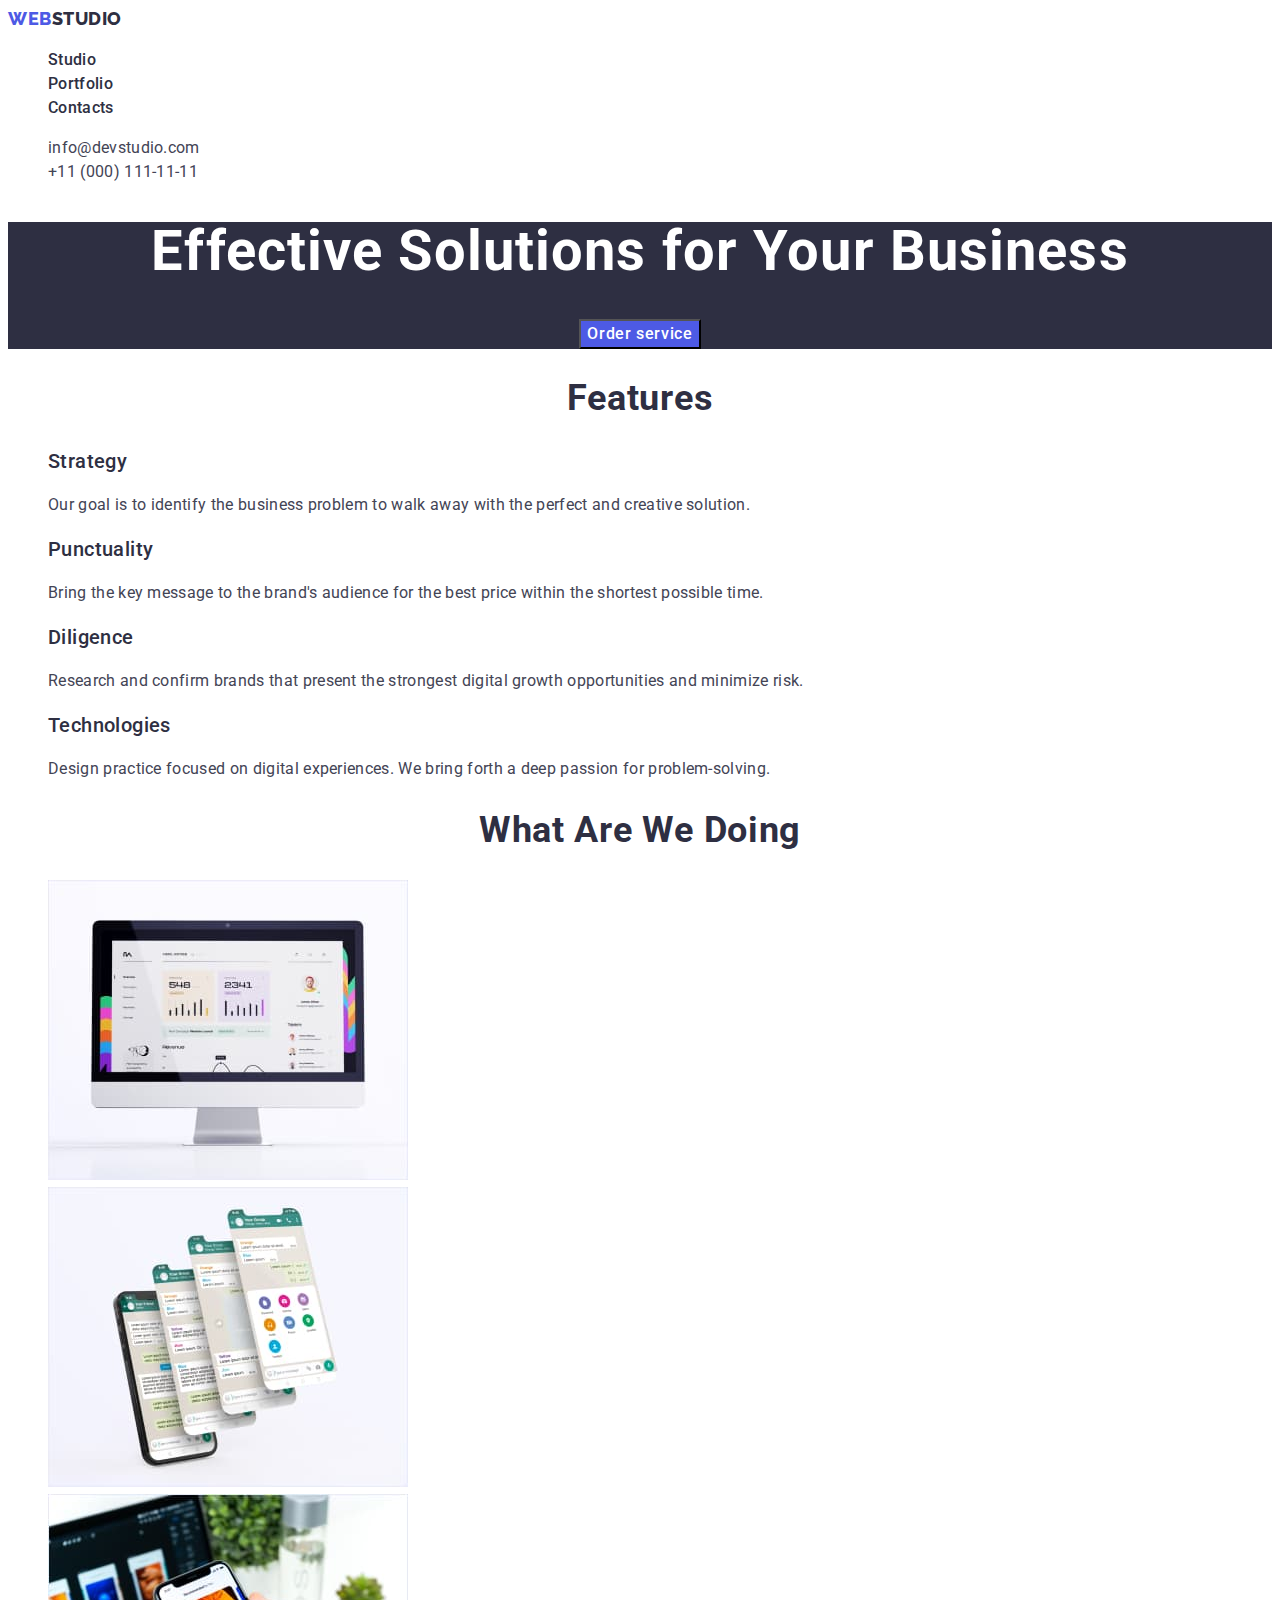
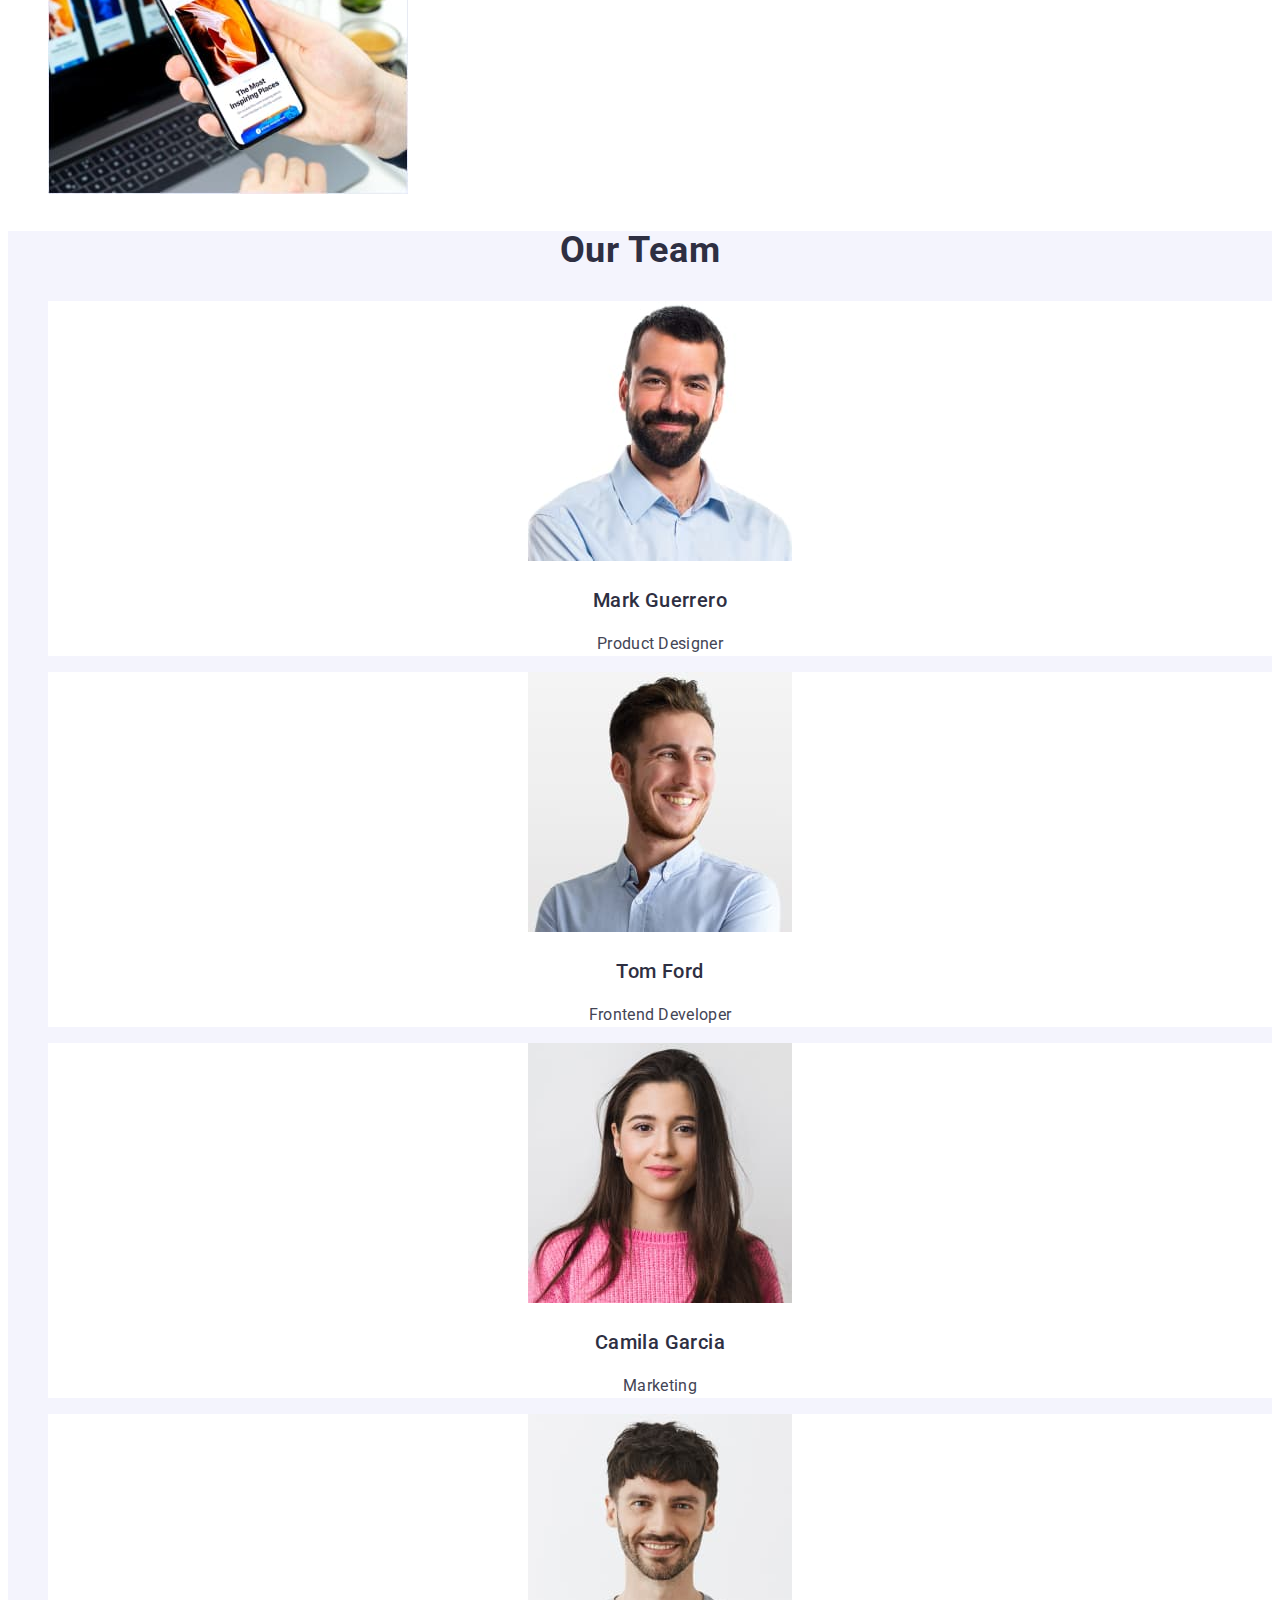
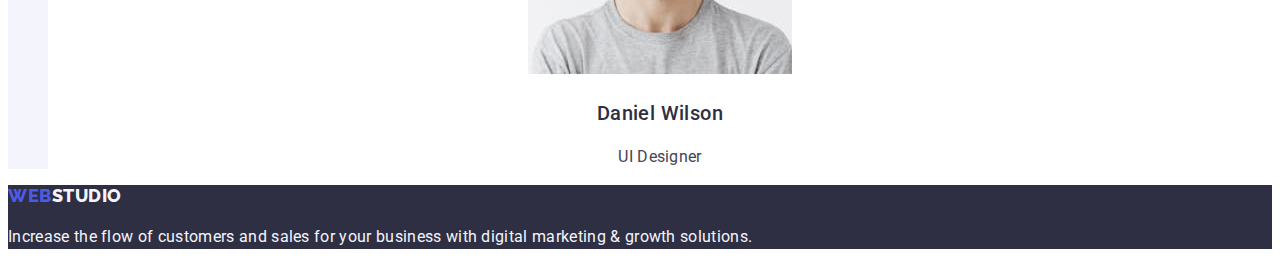
==== index.html @ 2786436b "Initial commit" ====
<!DOCTYPE html>
<html lang="en">
  <!-- HEAD START -->
  <head>
    <!-- META INFORMATION -->
    <meta charset="UTF-8" />
    <meta http-equiv="X-UA-Compatible" content="IE=edge" />
    <meta name="viewport" content="width=device-width, initial-scale=1.0" />
    <meta name="description" content="WebStudio" />
    <!-- TITLE -->
    <title>WebStudio</title>
    <!-- FAVICON -->
    <link
      rel="shortcut icon"
      href="./images/icons/site_logo.svg"
      type="image/svg"
    />

    <!-- NORMALIZE -->
    <link
      rel="stylesheet"
      href="node_modules/modern-normalize/modern-normalize.css"
    />
    <!-- FONTS -->
    <link rel="preconnect" href="https://fonts.googleapis.com" />
    <link rel="preconnect" href="https://fonts.gstatic.com" crossorigin />
    <link
      href="https://fonts.googleapis.com/css2?family=Raleway:wght@800&family=Roboto:wght@400;500;700;900&display=swap"
      rel="stylesheet"
    />
    <!-- STYLES -->
    <link rel="stylesheet" href="./css/styles.css" />
  </head>
  <!-- HEAD END -->
  <!-- ------------------------------------------------------------------------------ -->
  <!-- BODY START -->
  <body>
    <!-- HEADER START -->
    <header class="header">
      <!-- NAVIGATION -->
      <nav class="site-nav">
        <!-- SITE LOGO -->
        <a class="site-logo link" href="./index.html" aria-label="site-logo">
          Web<span class="site-logo-text">Studio</span>
        </a>
        <!-- Link list -->
        <ul class="nav-list list">
          <li class="nav-list-item">
            <a
              class="nav-list-link link"
              href="./index.html"
              aria-label="link to main page"
            >
              Studio
            </a>
          </li>
          <li class="nav-list-item">
            <a
              class="nav-list-link link"
              href="./portfolio.html"
              aria-label="link to portfolio page"
            >
              Portfolio
            </a>
          </li>
          <li class="nav-list-item">
            <!-- !!! href="" -->
            <a class="nav-list-link link" href="" aria-label="link to contacts"
              >Contacts</a
            >
          </li>
        </ul>
      </nav>
      <!-- CONTACTS -->
      <address class="contacts">
        <ul class="contacts-list list">
          <li class="contacts-list-item">
            <a
              class="contacts-list-link link"
              href="mailto:info@devstudio.com"
              aria-label="email to webstudio team"
            >
              info@devstudio.com
            </a>
          </li>
          <li class="contacts-list-item">
            <a
              class="contacts-list-link link"
              href="tel:+110001111111"
              aria-label="call to webstudio team"
            >
              +11 (000) 111-11-11
            </a>
          </li>
        </ul>
      </address>
    </header>
    <!-- HEADER END -->
    <!-- ------------------------------------------------------------------------------ -->
    <!-- MAIN START -->
    <main>
      <!-- HERO SECTION START-->
      <section class="hero">
        <h1 class="hero-title">
          Effective solutions <span class="hero-title-word">for</span> your
          business
        </h1>
        <button class="hero-button button" type="button">Order service</button>
      </section>
      <!-- HERO SECTION END-->
      <!-- ------------------------------------------------------------------------------ -->
      <!-- FEATURES SECTION START-->
      <section class="features">
        <h2 class="title">Features</h2>
        <ul class="features-list list">
          <li>
            <h3 class="subtitle">Strategy</h3>
            <p class="features-list-description">
              Our goal is to identify the business problem to walk away with the
              perfect and creative solution.
            </p>
          </li>
          <li>
            <h3 class="subtitle">Punctuality</h3>
            <p class="features-list-description">
              Bring the key message to the brand's audience for the best price
              within the shortest possible time.
            </p>
          </li>
          <li>
            <h3 class="subtitle">Diligence</h3>
            <p class="features-list-description">
              Research and confirm brands that present the strongest digital
              growth opportunities and minimize risk.
            </p>
          </li>
          <li>
            <h3 class="subtitle">Technologies</h3>
            <p class="features-list-description">
              Design practice focused on digital experiences. We bring forth a
              deep passion for problem-solving.
            </p>
          </li>
        </ul>
      </section>
      <!-- FEATURES SECTION END -->
      <!-- ------------------------------------------------------------------------------ -->
      <!-- SERVICES SECTION START -->
      <section class="services">
        <h2 class="title">What are we doing</h2>
        <ul class="services-list list">
          <li class="services-list-item">
            <img
              src="./images/services/service_1.jpg"
              alt="desktop application"
              width="360"
              height="300"
            />
          </li>
          <li class="services-list-item">
            <img
              src="./images/services/service_2.jpg"
              alt="mobile application"
              width="360"
              height="300"
            />
          </li>
          <li class="services-list-item">
            <img
              src="./images/services/service_3.jpg"
              alt="responsive application"
              width="360"
              height="300"
            />
          </li>
        </ul>
      </section>
      <!-- SERVICES SECTION END -->
      <!-- ------------------------------------------------------------------------------ -->
      <!-- TEAM SECTION START -->
      <section class="team">
        <h2 class="title">Our team</h2>
        <ul class="team-list list">
          <li class="team-list-item">
            <img
              src="./images/team/team_card_1.jpg"
              alt="product designer mark guerrero"
              width="264"
              height="260"
            />
            <h3 class="subtitle">Mark Guerrero</h3>
            <p class="team-list-description">Product designer</p>
          </li>
          <li class="team-list-item">
            <img
              src="./images/team/team_card_2.jpg"
              alt="frontend developer tom ford"
              width="264"
              height="260"
            />
            <h3 class="subtitle">Tom Ford</h3>
            <p class="team-list-description">Frontend developer</p>
          </li>
          <li class="team-list-item">
            <img
              src="./images/team/team_card_3.jpg"
              alt="marketing camila garcia"
              width="264"
              height="260"
            />
            <h3 class="subtitle">Camila Garcia</h3>
            <p class="team-list-description">Marketing</p>
          </li>
          <li class="team-list-item">
            <img
              src="./images/team/team_card_4.jpg"
              alt="ui designer daniel wilson"
              width="264"
              height="260"
            />
            <h3 class="subtitle">Daniel Wilson</h3>
            <p class="team-list-description">UI designer</p>
          </li>
        </ul>
      </section>
      <!-- TEAM SECTION END -->
    </main>
    <!-- MAIN END -->
    <!-- ------------------------------------------------------------------------------ -->
    <!-- FOOTER START  -->
    <footer class="footer">
      <a class="footer-logo link" href="./index.html">
        Web<span class="footer-logo-text">Studio</span>
      </a>
      <p class="footer-description">
        Increase the flow of customers and sales for your business with digital
        marketing &amp; growth solutions.
      </p>
    </footer>
    <!-- FOOTER END -->
    <!-- ------------------------------------------------------------------------------ -->
  </body>
  <!-- BODY END -->
  <!-- ------------------------------------------------------------------------------ -->
</html>
---- css/styles.css ----
/* ------------------------------------------------------------------------------------------------- */
/* VARIABLES */
/* ------------------------------------------------------------------------------------------------- */
:root {
  /* FONTS */
  --primary-font: Roboto, sans-serif;
  --logo-font: Raleway, sans-serif;
  --letter-spacing: 0.02em;
  /* COLORS */
  --primary-brand-color: #4d5ae5;
  --pressed-state-color: #404bbf;
  --dark-color: #2e2f42;
  --success-color: #31d0aa;
  --text-color: #434455;
  --subtle-text-color: #8e8f99;
  --accent-color: #e7e9fc;
  --light-color: #f4f4fd;
  --white-color: #ffffff;
  /*
    --modal-overlay-color:rgb(46, 47, 66,.4);
    --hero-background-color:rgba(46, 47, 66,.7);
    --modal-background-color:linear-gradient(0deg, rgba(46, 47, 66, 0.4), rgba(46, 47, 66, 0.4)),
                                linear-gradient(0deg, #FCFCFC, #FCFCFC)
     */
}
/* ------------------------------------------------------------------------------------------------- */
/* COMMON STYLES START*/
/* ------------------------------------------------------------------------------------------------- */
body {
  font-family: var(--primary-font);
  /* font-size: 16px; */
  line-height: 1.5;
  letter-spacing: var(--letter-spacing);
  color: var(--text-color);
  background-color: var(--white-color);
}
h1,
h2,
h3 {
  text-transform: capitalize;
}

.list {
  list-style: none;
}

.link {
  color: currentColor;
  text-decoration: none;
}
/* h2 */
.title {
  font-size: 36px;
  font-weight: 700;
  line-height: 1.11;
  color: var(--dark-color);
  letter-spacing: var(--letter-spacing);
  text-align: center;
}
/* h3 */
.subtitle {
  font-size: 20px;
  font-weight: 500;
  line-height: 1.2;
  color: var(--dark-color);
  letter-spacing: var(--letter-spacing);
}

.button {
  font-family: inherit;
  font-size: inherit;
  font-weight: 500;
  line-height: 1.5;
  letter-spacing: 0.04em;
  text-align: center;
  /* text-transform: capitalize; */
}
.button:hover,
.button:focus {
  background-color: var(--pressed-state-color);
  cursor: pointer;
}
/* COMMON STYLES END*/

/* ------------------------------------------------------------------------------------------------- */
/* HEADER START*/
/* ------------------------------------------------------------------------------------------------- */

/* NAVIGATION */

/* SITE LOGO */
.site-logo,
.footer-logo {
  font-family: var(--logo-font);
  font-size: 18px;
  font-weight: 800;
  line-height: 1.17;
  color: var(--primary-brand-color);
  text-transform: uppercase;
  letter-spacing: 0.03em;
}

.site-logo-text {
  color: var(--dark-color);
}
/* NAVIGATION LIST */
.nav-list-link {
  font-weight: 500;
  color: var(--dark-color);
}

.nav-list-link:hover,
.nav-list-link:focus {
  color: var(--pressed-state-color);
}

/* ACTIVE PAGE */
.link--active {
  color: var(--pressed-state-color);
}

/* CONTACTS */
.contacts {
  font-style: normal;
  color: var(--text-color);
}
.contacts-list-link[href='mailto:info@devstudio.com']:hover,
.contacts-list-link[href='mailto:info@devstudio.com']:focus {
  color: var(--pressed-state-color);
}

/* HEADER END*/

/* ------------------------------------------------------------------------------------------------- */
/* MAIN START */
/* ------------------------------------------------------------------------------------------------- */

/* HERO */
.hero {
  background-color: var(--dark-color);
  text-align: center;
}
.hero-title {
  font-size: 56px;
  font-weight: 700;
  line-height: 1.07;
  color: var(--white-color);
  letter-spacing: var(--letter-spacing);
}
.hero-title-word {
  text-transform: lowercase;
}

.hero-button {
  color: var(--white-color);
  background-color: var(--primary-brand-color);
}

/* ------------------------------------------------------------------------------------------------- */

/* FEATURES */

/* ------------------------------------------------------------------------------------------------- */

/* SERVICES */

/* ------------------------------------------------------------------------------------------------- */

/* TEAM */

/* ------------------------------------------------------------------------------------------------- */
.team {
  background-color: var(--light-color);
  text-align: center;
}
.team-list-item {
  background-color: var(--white-color);
}
.team-list-description {
  text-transform: capitalize;
}
/* MAIN END */
/* ------------------------------------------------------------------------------------------------- */
/* FOOTER START*/
/* ------------------------------------------------------------------------------------------------- */
.footer {
  background-color: var(--dark-color);
}
.footer-logo-text {
  color: var(--light-color);
}
.footer-description {
  color: var(--light-color);
}

/* FOOTER END */

/* ------------------------------------------------------------------------------------------------- */
/* PORTFOLIO START*/
/* ------------------------------------------------------------------------------------------------- */

/* FILTERS */
.filters-button {
  color: var(--primary-brand-color);
  background-color: var(--light-color);
}
.filters-button:hover,
.filters-button:focus {
  color: var(--white-color);
}
/* PROJECTS */
.projects-list-description {
  text-transform: capitalize;
}
/* PORTFOLIO END*/
/* ------------------------------------------------------------------------------------------------- */
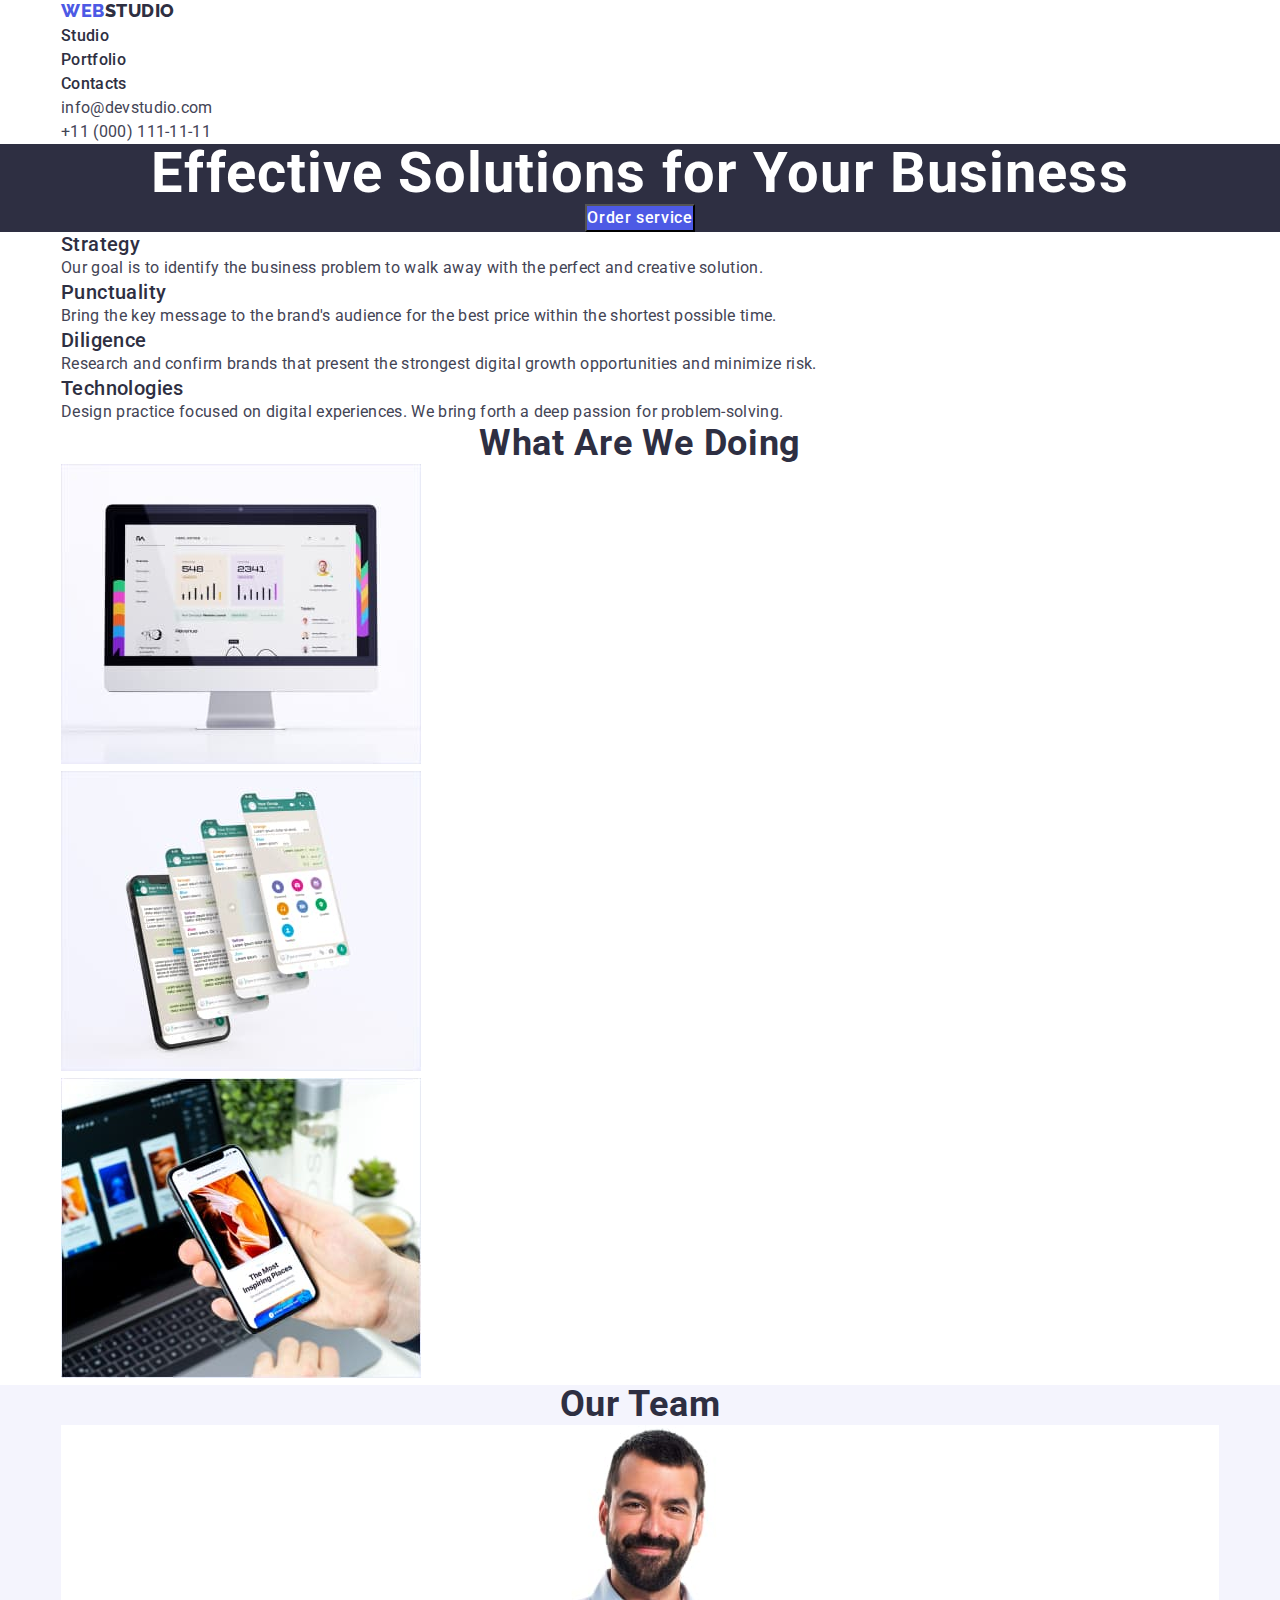
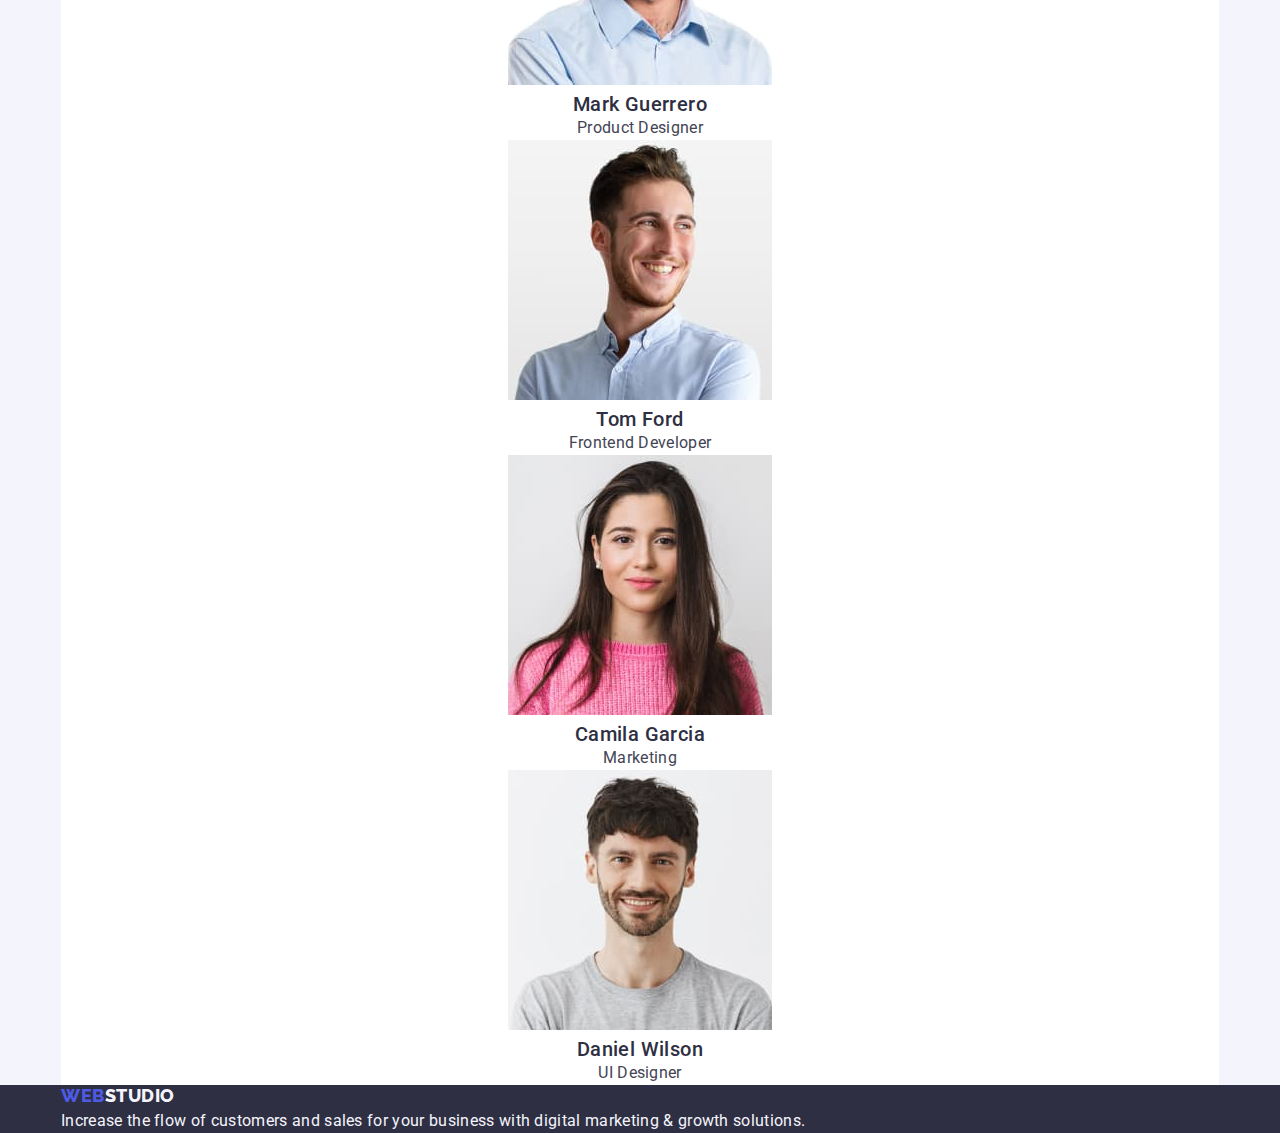
==== commit 429c9fe4: "build: add container" ====
--- a/index.html
+++ b/index.html
@@ -37,63 +37,68 @@
   <body>
     <!-- HEADER START -->
     <header class="header">
-      <!-- NAVIGATION -->
-      <nav class="site-nav">
-        <!-- SITE LOGO -->
-        <a class="site-logo link" href="./index.html" aria-label="site-logo">
-          Web<span class="site-logo-text">Studio</span>
-        </a>
-        <!-- Link list -->
-        <ul class="nav-list list">
-          <li class="nav-list-item">
-            <a
-              class="nav-list-link link"
-              href="./index.html"
-              aria-label="link to main page"
-            >
-              Studio
-            </a>
-          </li>
-          <li class="nav-list-item">
-            <a
-              class="nav-list-link link"
-              href="./portfolio.html"
-              aria-label="link to portfolio page"
-            >
-              Portfolio
-            </a>
-          </li>
-          <li class="nav-list-item">
-            <!-- !!! href="" -->
-            <a class="nav-list-link link" href="" aria-label="link to contacts"
-              >Contacts</a
-            >
-          </li>
-        </ul>
-      </nav>
-      <!-- CONTACTS -->
-      <address class="contacts">
-        <ul class="contacts-list list">
-          <li class="contacts-list-item">
-            <a
-              class="contacts-list-link link"
-              href="mailto:info@devstudio.com"
-              aria-label="email to webstudio team"
-            >
-              info@devstudio.com
-            </a>
-          </li>
-          <li class="contacts-list-item">
-            <a
-              class="contacts-list-link link"
-              href="tel:+110001111111"
-              aria-label="call to webstudio team"
-            >
-              +11 (000) 111-11-11
-            </a>
-          </li>
-        </ul>
-      </address>
+      <div class="container">
+        <!-- NAVIGATION -->
+        <nav class="site-nav">
+          <!-- SITE LOGO -->
+          <a class="site-logo link" href="./index.html" aria-label="site-logo">
+            Web<span class="site-logo-accent">Studio</span>
+          </a>
+          <!-- Link list -->
+          <ul class="nav-list list">
+            <li class="nav-list-item">
+              <a
+                class="nav-list-link link"
+                href="./index.html"
+                aria-label="link to main page"
+              >
+                Studio
+              </a>
+            </li>
+            <li class="nav-list-item">
+              <a
+                class="nav-list-link link"
+                href="./portfolio.html"
+                aria-label="link to portfolio page"
+              >
+                Portfolio
+              </a>
+            </li>
+            <li class="nav-list-item">
+              <!-- !!! href="" -->
+              <a
+                class="nav-list-link link"
+                href=""
+                aria-label="link to contacts"
+                >Contacts</a
+              >
+            </li>
+          </ul>
+        </nav>
+        <!-- CONTACTS -->
+        <address class="contacts">
+          <ul class="contacts-list list">
+            <li class="contacts-list-item">
+              <a
+                class="contacts-list-link link"
+                href="mailto:info@devstudio.com"
+                aria-label="email to webstudio team"
+              >
+                info@devstudio.com
+              </a>
+            </li>
+            <li class="contacts-list-item">
+              <a
+                class="contacts-list-link link"
+                href="tel:+110001111111"
+                aria-label="call to webstudio team"
+              >
+                +11 (000) 111-11-11
+              </a>
+            </li>
+          </ul>
+        </address>
+      </div>
     </header>
     <!-- HEADER END -->
     <!-- ------------------------------------------------------------------------------ -->
@@ -101,127 +106,137 @@
     <main>
       <!-- HERO SECTION START-->
       <section class="hero">
-        <h1 class="hero-title">
-          Effective solutions <span class="hero-title-word">for</span> your
-          business
-        </h1>
-        <button class="hero-button button" type="button">Order service</button>
+        <div class="container">
+          <h1 class="hero-title">
+            Effective solutions <span class="hero-title-word">for</span> your
+            business
+          </h1>
+          <button class="hero-button button" type="button">
+            Order service
+          </button>
+        </div>
       </section>
       <!-- HERO SECTION END-->
       <!-- ------------------------------------------------------------------------------ -->
       <!-- FEATURES SECTION START-->
       <section class="features">
-        <h2 class="title">Features</h2>
-        <ul class="features-list list">
-          <li>
-            <h3 class="subtitle">Strategy</h3>
-            <p class="features-list-description">
-              Our goal is to identify the business problem to walk away with the
-              perfect and creative solution.
-            </p>
-          </li>
-          <li>
-            <h3 class="subtitle">Punctuality</h3>
-            <p class="features-list-description">
-              Bring the key message to the brand's audience for the best price
-              within the shortest possible time.
-            </p>
-          </li>
-          <li>
-            <h3 class="subtitle">Diligence</h3>
-            <p class="features-list-description">
-              Research and confirm brands that present the strongest digital
-              growth opportunities and minimize risk.
-            </p>
-          </li>
-          <li>
-            <h3 class="subtitle">Technologies</h3>
-            <p class="features-list-description">
-              Design practice focused on digital experiences. We bring forth a
-              deep passion for problem-solving.
-            </p>
-          </li>
-        </ul>
+        <div class="container">
+          <h2 class="visually-hidden title">Features</h2>
+          <ul class="features-list list">
+            <li>
+              <h3 class="subtitle">Strategy</h3>
+              <p class="features-list-description">
+                Our goal is to identify the business problem to walk away with
+                the perfect and creative solution.
+              </p>
+            </li>
+            <li>
+              <h3 class="subtitle">Punctuality</h3>
+              <p class="features-list-description">
+                Bring the key message to the brand's audience for the best price
+                within the shortest possible time.
+              </p>
+            </li>
+            <li>
+              <h3 class="subtitle">Diligence</h3>
+              <p class="features-list-description">
+                Research and confirm brands that present the strongest digital
+                growth opportunities and minimize risk.
+              </p>
+            </li>
+            <li>
+              <h3 class="subtitle">Technologies</h3>
+              <p class="features-list-description">
+                Design practice focused on digital experiences. We bring forth a
+                deep passion for problem-solving.
+              </p>
+            </li>
+          </ul>
+        </div>
       </section>
       <!-- FEATURES SECTION END -->
       <!-- ------------------------------------------------------------------------------ -->
       <!-- SERVICES SECTION START -->
       <section class="services">
-        <h2 class="title">What are we doing</h2>
-        <ul class="services-list list">
-          <li class="services-list-item">
-            <img
-              src="./images/services/service_1.jpg"
-              alt="desktop application"
-              width="360"
-              height="300"
-            />
-          </li>
-          <li class="services-list-item">
-            <img
-              src="./images/services/service_2.jpg"
-              alt="mobile application"
-              width="360"
-              height="300"
-            />
-          </li>
-          <li class="services-list-item">
-            <img
-              src="./images/services/service_3.jpg"
-              alt="responsive application"
-              width="360"
-              height="300"
-            />
-          </li>
-        </ul>
+        <div class="container">
+          <h2 class="title">What are we doing</h2>
+          <ul class="services-list list">
+            <li class="services-list-item">
+              <img
+                src="./images/services/service_1.jpg"
+                alt="desktop application"
+                width="360"
+                height="300"
+              />
+            </li>
+            <li class="services-list-item">
+              <img
+                src="./images/services/service_2.jpg"
+                alt="mobile application"
+                width="360"
+                height="300"
+              />
+            </li>
+            <li class="services-list-item">
+              <img
+                src="./images/services/service_3.jpg"
+                alt="responsive application"
+                width="360"
+                height="300"
+              />
+            </li>
+          </ul>
+        </div>
       </section>
       <!-- SERVICES SECTION END -->
       <!-- ------------------------------------------------------------------------------ -->
       <!-- TEAM SECTION START -->
       <section class="team">
-        <h2 class="title">Our team</h2>
-        <ul class="team-list list">
-          <li class="team-list-item">
-            <img
-              src="./images/team/team_card_1.jpg"
-              alt="product designer mark guerrero"
-              width="264"
-              height="260"
-            />
-            <h3 class="subtitle">Mark Guerrero</h3>
-            <p class="team-list-description">Product designer</p>
-          </li>
-          <li class="team-list-item">
-            <img
-              src="./images/team/team_card_2.jpg"
-              alt="frontend developer tom ford"
-              width="264"
-              height="260"
-            />
-            <h3 class="subtitle">Tom Ford</h3>
-            <p class="team-list-description">Frontend developer</p>
-          </li>
-          <li class="team-list-item">
-            <img
-              src="./images/team/team_card_3.jpg"
-              alt="marketing camila garcia"
-              width="264"
-              height="260"
-            />
-            <h3 class="subtitle">Camila Garcia</h3>
-            <p class="team-list-description">Marketing</p>
-          </li>
-          <li class="team-list-item">
-            <img
-              src="./images/team/team_card_4.jpg"
-              alt="ui designer daniel wilson"
-              width="264"
-              height="260"
-            />
-            <h3 class="subtitle">Daniel Wilson</h3>
-            <p class="team-list-description">UI designer</p>
-          </li>
-        </ul>
+        <div class="container">
+          <h2 class="title">Our team</h2>
+          <ul class="team-list list">
+            <li class="team-list-item">
+              <img
+                src="./images/team/team_card_1.jpg"
+                alt="product designer mark guerrero"
+                width="264"
+                height="260"
+              />
+              <h3 class="subtitle">Mark Guerrero</h3>
+              <p class="team-list-description">Product designer</p>
+            </li>
+            <li class="team-list-item">
+              <img
+                src="./images/team/team_card_2.jpg"
+                alt="frontend developer tom ford"
+                width="264"
+                height="260"
+              />
+              <h3 class="subtitle">Tom Ford</h3>
+              <p class="team-list-description">Frontend developer</p>
+            </li>
+            <li class="team-list-item">
+              <img
+                src="./images/team/team_card_3.jpg"
+                alt="marketing camila garcia"
+                width="264"
+                height="260"
+              />
+              <h3 class="subtitle">Camila Garcia</h3>
+              <p class="team-list-description">Marketing</p>
+            </li>
+            <li class="team-list-item">
+              <img
+                src="./images/team/team_card_4.jpg"
+                alt="ui designer daniel wilson"
+                width="264"
+                height="260"
+              />
+              <h3 class="subtitle">Daniel Wilson</h3>
+              <p class="team-list-description">UI designer</p>
+            </li>
+          </ul>
+        </div>
       </section>
       <!-- TEAM SECTION END -->
     </main>
@@ -229,13 +244,15 @@
     <!-- ------------------------------------------------------------------------------ -->
     <!-- FOOTER START  -->
     <footer class="footer">
-      <a class="footer-logo link" href="./index.html">
-        Web<span class="footer-logo-text">Studio</span>
-      </a>
-      <p class="footer-description">
-        Increase the flow of customers and sales for your business with digital
-        marketing &amp; growth solutions.
-      </p>
+      <div class="container">
+        <a class="footer-logo link" href="./index.html">
+          Web<span class="footer-logo-accent">Studio</span>
+        </a>
+        <p class="footer-description">
+          Increase the flow of customers and sales for your business with
+          digital marketing &amp; growth solutions.
+        </p>
+      </div>
     </footer>
     <!-- FOOTER END -->
     <!-- ------------------------------------------------------------------------------ -->
--- a/css/styles.css
+++ b/css/styles.css
@@ -1,6 +1,8 @@
-/* ------------------------------------------------------------------------------------------------- */
-/* VARIABLES */
-/* ------------------------------------------------------------------------------------------------- */
+/**
+  |============================
+  | VARIABLES
+  |============================
+*/
 :root {
   /* FONTS */
   --primary-font: Roboto, sans-serif;
@@ -23,35 +25,65 @@
                                 linear-gradient(0deg, #FCFCFC, #FCFCFC)
      */
 }
-/* ------------------------------------------------------------------------------------------------- */
-/* COMMON STYLES START*/
-/* ------------------------------------------------------------------------------------------------- */
+/**
+  |============================
+  | BASE STYLES START
+  |============================
+*/
 body {
   font-family: var(--primary-font);
-  /* font-size: 16px; */
   line-height: 1.5;
   letter-spacing: var(--letter-spacing);
   color: var(--text-color);
   background-color: var(--white-color);
 }
+.container {
+  max-width: 1158px;
+  margin: 0 auto;
+  padding: 0 15px;
+}
+/* RESET STYLES */
+*,
+*::before,
+*::after {
+  margin: 0;
+  padding: 0;
+}
+.list {
+  list-style: none;
+}
+
+.link {
+  color: currentColor;
+  text-decoration: none;
+}
+.img {
+  display: block;
+  max-width: 100%;
+}
+/*VISUALLY HIDDEN*/
+.visually-hidden {
+  position: absolute;
+  width: 1px;
+  height: 1px;
+  margin: -1px;
+  border: 0;
+  padding: 0;
+  white-space: nowrap;
+  clip-path: inset(100%);
+  clip: rect(0 0 0 0);
+  overflow: hidden;
+}
+/* h1-h3 */
 h1,
 h2,
 h3 {
   text-transform: capitalize;
 }
 
-.list {
-  list-style: none;
-}
-
-.link {
-  color: currentColor;
-  text-decoration: none;
-}
 /* h2 */
 .title {
   font-size: 36px;
-  font-weight: 700;
   line-height: 1.11;
   color: var(--dark-color);
   letter-spacing: var(--letter-spacing);
@@ -65,7 +97,7 @@
   color: var(--dark-color);
   letter-spacing: var(--letter-spacing);
 }
-
+/* BUTTON */
 .button {
   font-family: inherit;
   font-size: inherit;
@@ -80,14 +112,18 @@
   background-color: var(--pressed-state-color);
   cursor: pointer;
 }
-/* COMMON STYLES END*/
-
-/* ------------------------------------------------------------------------------------------------- */
-/* HEADER START*/
-/* ------------------------------------------------------------------------------------------------- */
-
+
+/**
+  |============================
+  | BASE STYLES END
+  |============================
+*/
+/**
+  |============================
+  | HEADER START
+  |============================
+*/
 /* NAVIGATION */
-
 /* SITE LOGO */
 .site-logo,
 .footer-logo {
@@ -100,7 +136,7 @@
   letter-spacing: 0.03em;
 }
 
-.site-logo-text {
+.site-logo-accent {
   color: var(--dark-color);
 }
 /* NAVIGATION LIST */
@@ -142,7 +178,6 @@
 }
 .hero-title {
   font-size: 56px;
-  font-weight: 700;
   line-height: 1.07;
   color: var(--white-color);
   letter-spacing: var(--letter-spacing);
@@ -186,7 +221,7 @@
 .footer {
   background-color: var(--dark-color);
 }
-.footer-logo-text {
+.footer-logo-accent {
   color: var(--light-color);
 }
 .footer-description {
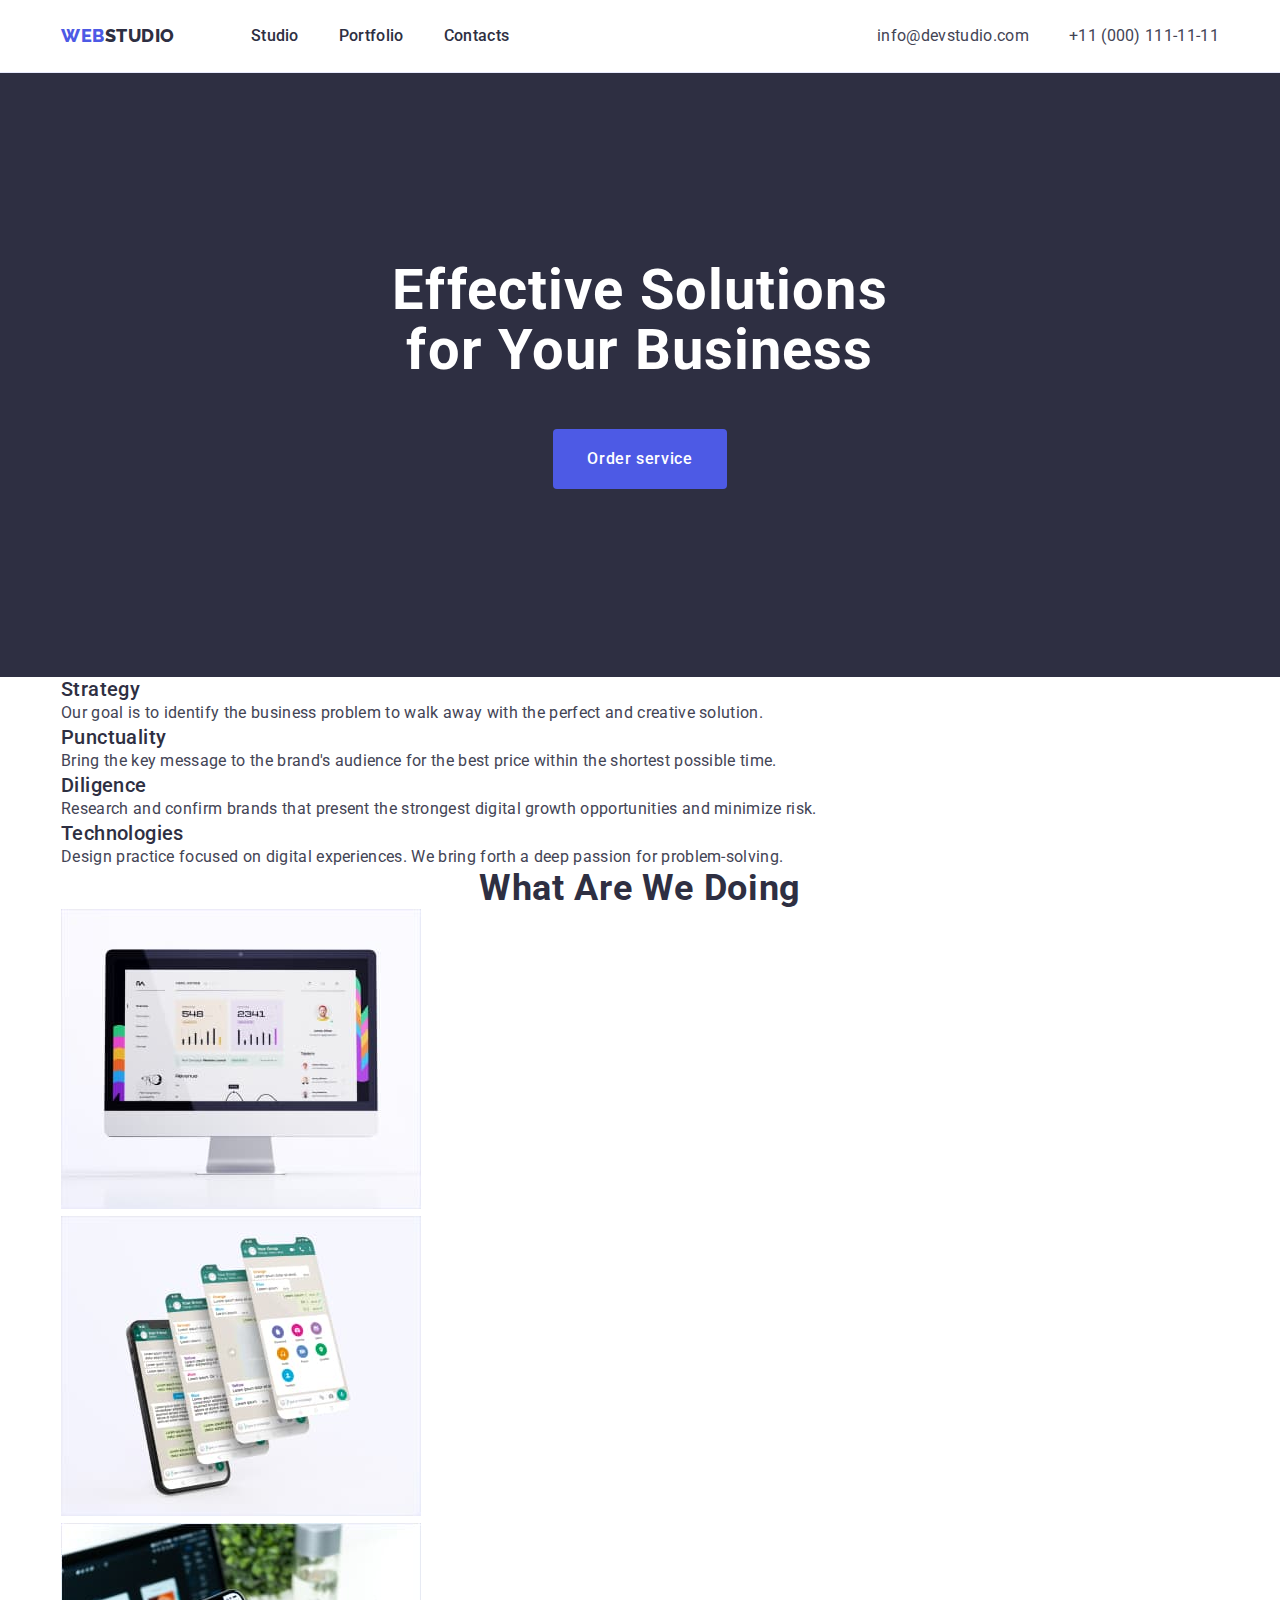
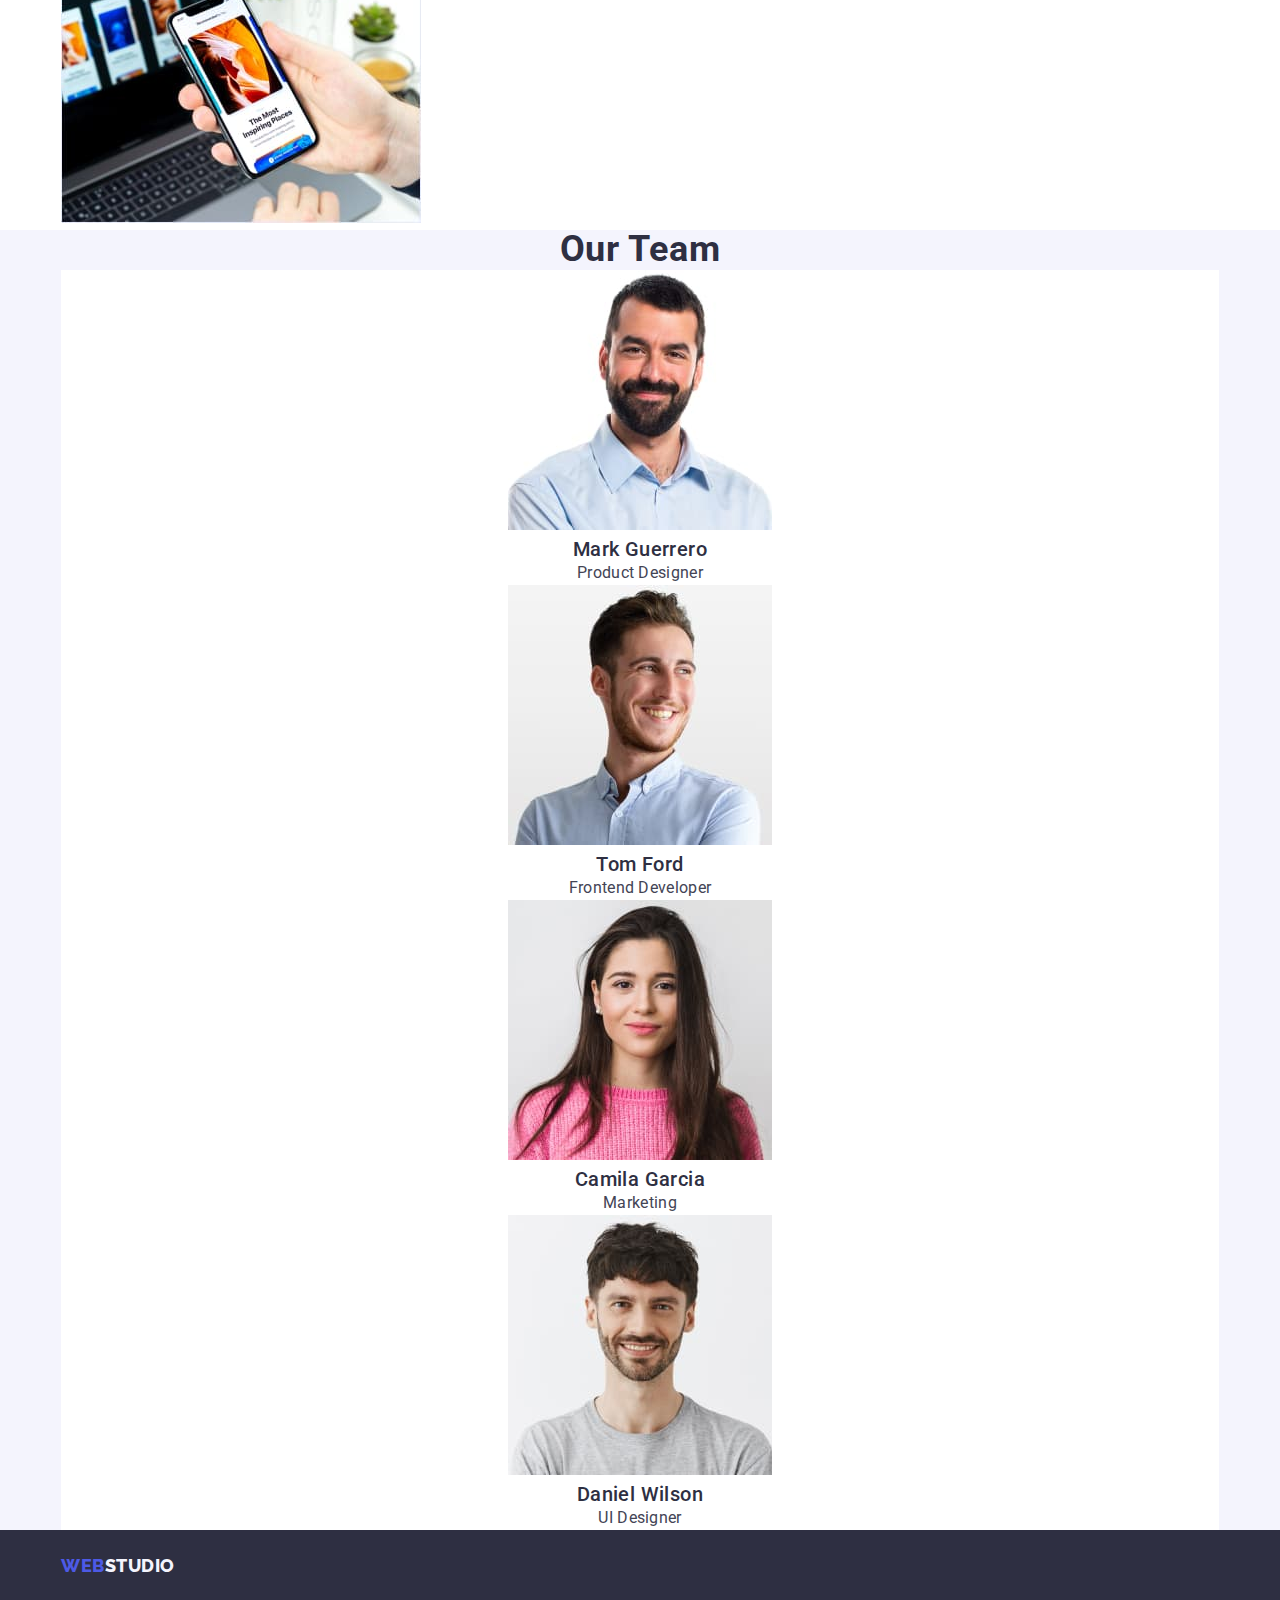
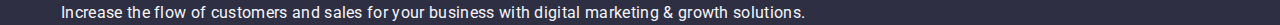
==== commit 064bd105: "buid: add styles for header hero section" ====
--- a/index.html
+++ b/index.html
@@ -68,7 +68,7 @@
               <!-- !!! href="" -->
               <a
                 class="nav-list-link link"
-                href=""
+                href="#"
                 aria-label="link to contacts"
                 >Contacts</a
               >
@@ -245,7 +245,7 @@
     <!-- FOOTER START  -->
     <footer class="footer">
       <div class="container">
-        <a class="footer-logo link" href="./index.html">
+        <a class="site-logo link" href="./index.html">
           Web<span class="footer-logo-accent">Studio</span>
         </a>
         <p class="footer-description">
--- a/css/styles.css
+++ b/css/styles.css
@@ -54,12 +54,14 @@
 }
 
 .link {
+  display: block;
   color: currentColor;
   text-decoration: none;
 }
 .img {
   display: block;
   max-width: 100%;
+  height: auto;
 }
 /*VISUALLY HIDDEN*/
 .visually-hidden {
@@ -99,18 +101,20 @@
 }
 /* BUTTON */
 .button {
+  padding: 16px 32px;
   font-family: inherit;
   font-size: inherit;
   font-weight: 500;
   line-height: 1.5;
   letter-spacing: 0.04em;
-  text-align: center;
-  /* text-transform: capitalize; */
+  border-color: transparent;
+  border-radius: 4px;
+  text-align: center;
+  cursor: pointer;
 }
 .button:hover,
 .button:focus {
   background-color: var(--pressed-state-color);
-  cursor: pointer;
 }
 
 /**
@@ -123,10 +127,28 @@
   | HEADER START
   |============================
 */
+.header {
+  border-bottom: 1px solid var(--accent-color);
+}
+.header > .container,
+.site-nav,
+.nav-list,
+.contacts-list {
+  display: flex;
+  justify-content: center;
+  align-items: center;
+}
+
 /* NAVIGATION */
+.site-nav {
+  margin-right: auto;
+}
+.nav-list-item:not(:last-child) {
+  margin-right: 40px;
+}
 /* SITE LOGO */
-.site-logo,
-.footer-logo {
+.site-logo {
+  padding: 25px 0;
   font-family: var(--logo-font);
   font-size: 18px;
   font-weight: 800;
@@ -139,6 +161,9 @@
 .site-logo-accent {
   color: var(--dark-color);
 }
+.site-nav .site-logo {
+  margin-right: 76px;
+}
 /* NAVIGATION LIST */
 .nav-list-link {
   font-weight: 500;
@@ -149,7 +174,10 @@
 .nav-list-link:focus {
   color: var(--pressed-state-color);
 }
-
+.nav-list-link,
+.contacts-list-link {
+  padding: 24px 0;
+}
 /* ACTIVE PAGE */
 .link--active {
   color: var(--pressed-state-color);
@@ -160,6 +188,9 @@
   font-style: normal;
   color: var(--text-color);
 }
+.contacts-list-item:not(:last-child) {
+  margin-right: 40px;
+}
 .contacts-list-link[href='mailto:info@devstudio.com']:hover,
 .contacts-list-link[href='mailto:info@devstudio.com']:focus {
   color: var(--pressed-state-color);
@@ -173,10 +204,13 @@
 
 /* HERO */
 .hero {
+  padding: 188px 0;
   background-color: var(--dark-color);
   text-align: center;
 }
 .hero-title {
+  max-width: 496px;
+  margin: 0 auto 48px;
   font-size: 56px;
   line-height: 1.07;
   color: var(--white-color);
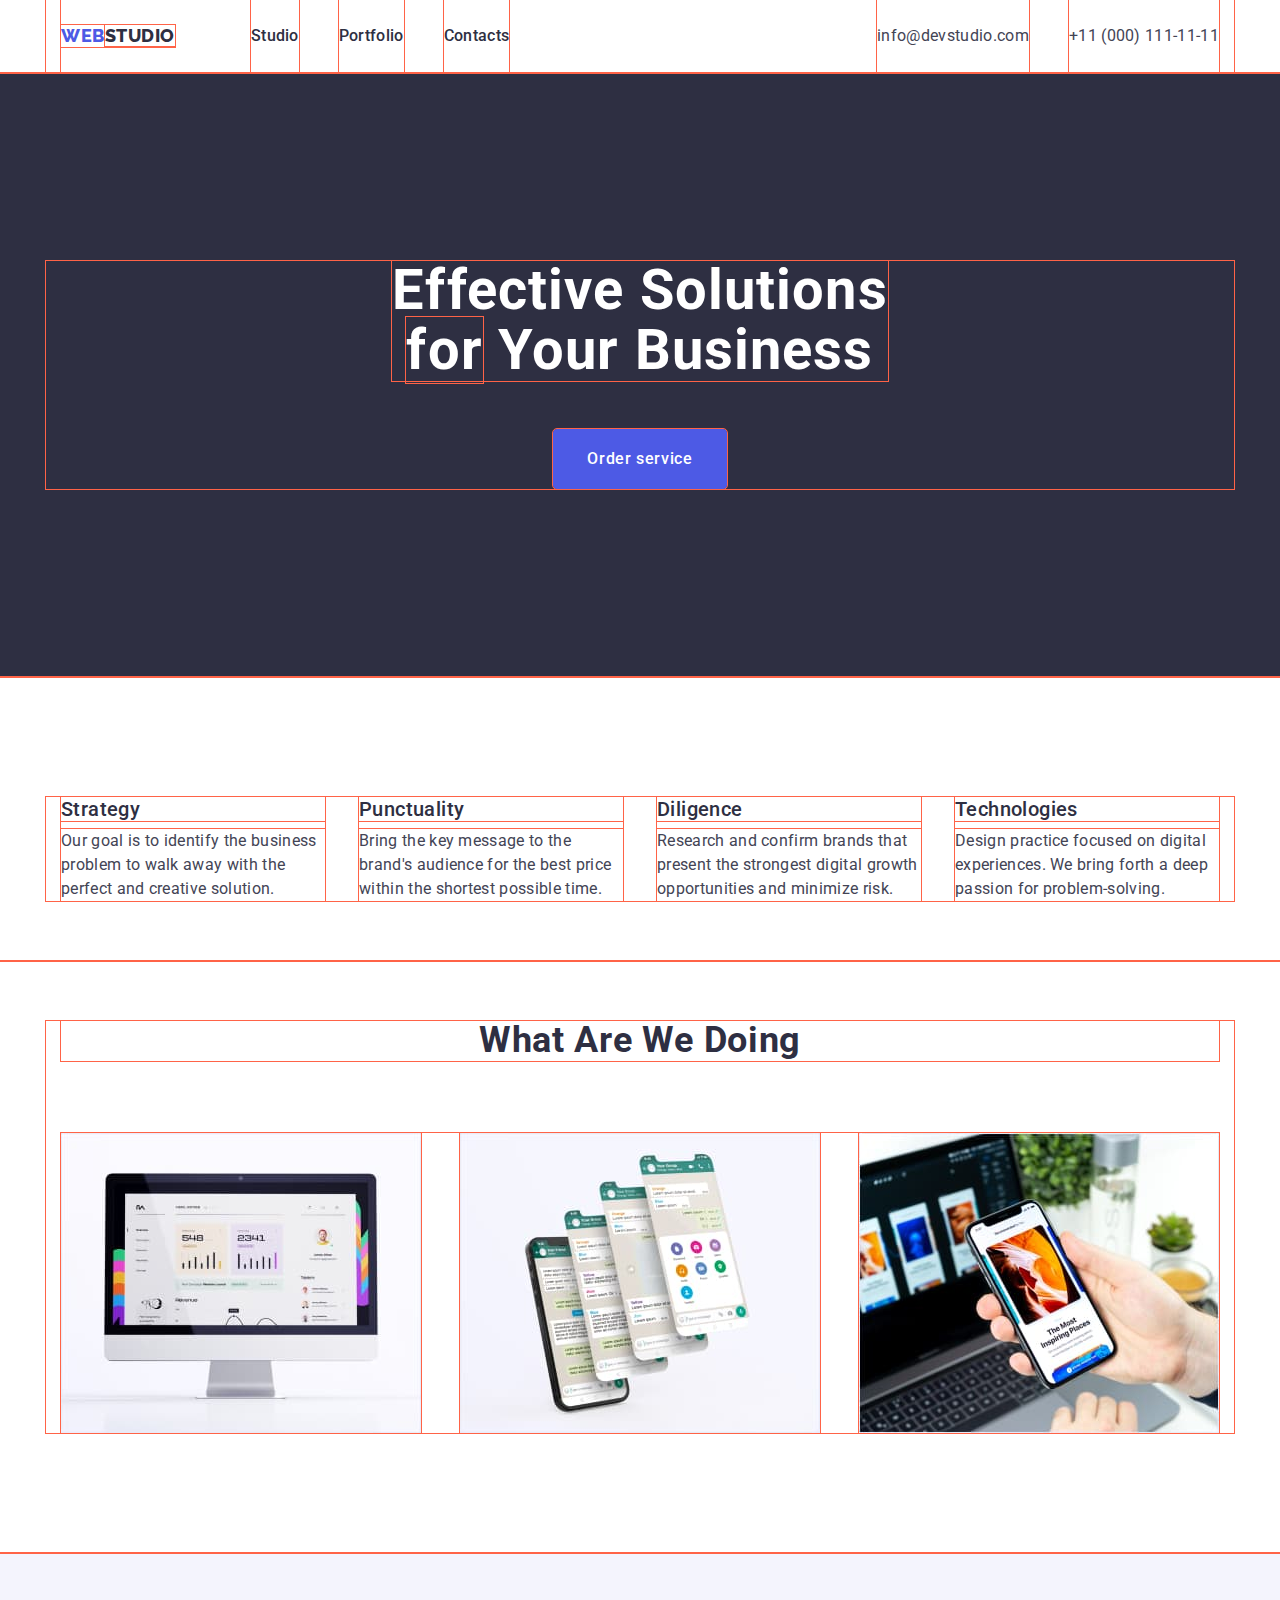
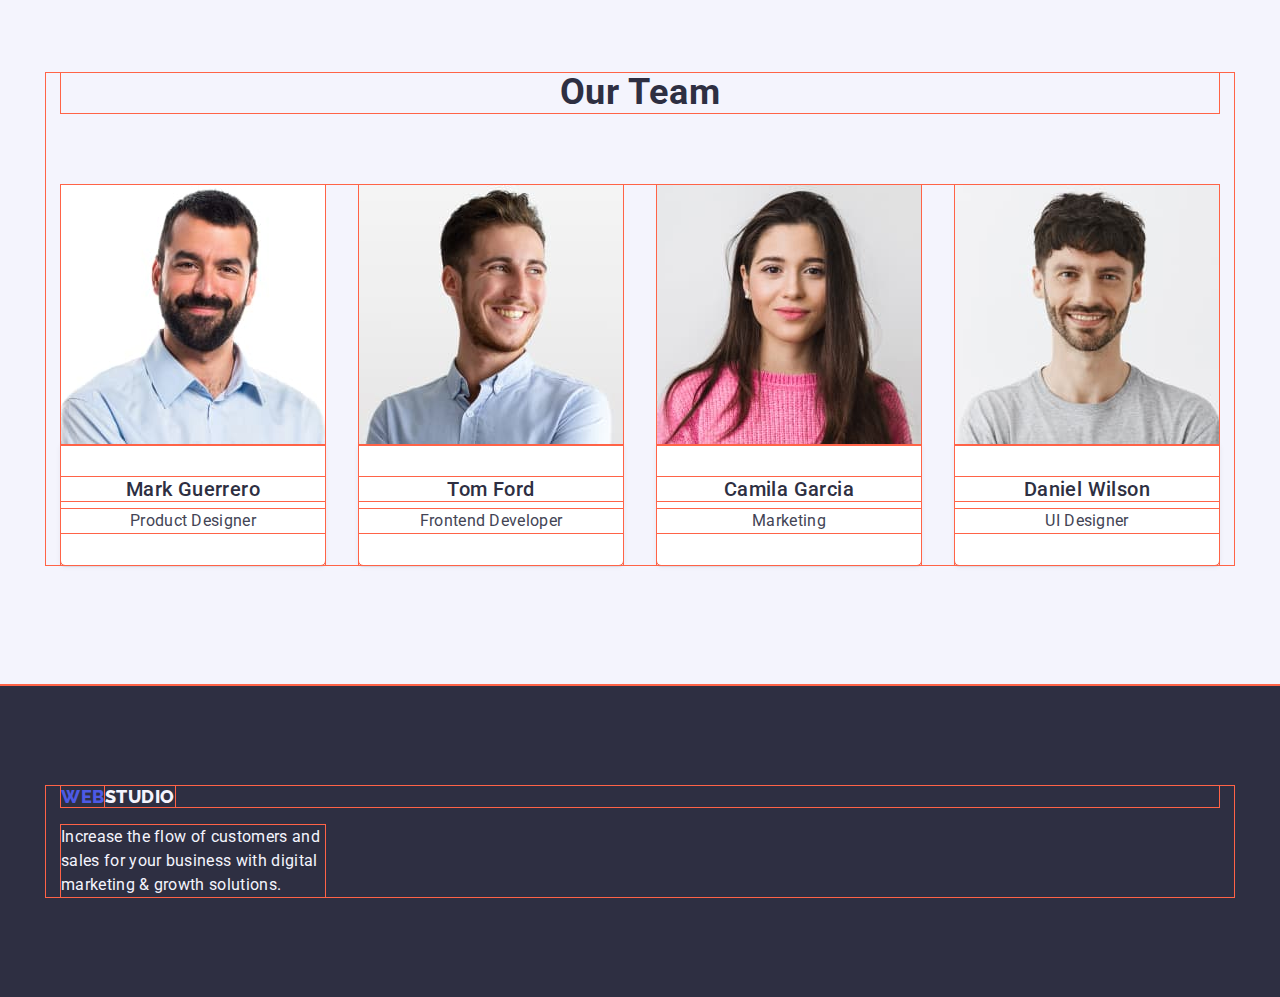
==== commit 702e7844: "build: add styles for features and team sections" ====
--- a/index.html
+++ b/index.html
@@ -42,7 +42,7 @@
         <nav class="site-nav">
           <!-- SITE LOGO -->
           <a class="site-logo link" href="./index.html" aria-label="site-logo">
-            Web<span class="site-logo-accent">Studio</span>
+            Web<span class="site-logo--light">Studio</span>
           </a>
           <!-- Link list -->
           <ul class="nav-list list">
@@ -123,28 +123,28 @@
         <div class="container">
           <h2 class="visually-hidden title">Features</h2>
           <ul class="features-list list">
-            <li>
+            <li class="features-list-item">
               <h3 class="subtitle">Strategy</h3>
               <p class="features-list-description">
                 Our goal is to identify the business problem to walk away with
                 the perfect and creative solution.
               </p>
             </li>
-            <li>
+            <li class="features-list-item">
               <h3 class="subtitle">Punctuality</h3>
               <p class="features-list-description">
                 Bring the key message to the brand's audience for the best price
                 within the shortest possible time.
               </p>
             </li>
-            <li>
+            <li class="features-list-item">
               <h3 class="subtitle">Diligence</h3>
               <p class="features-list-description">
                 Research and confirm brands that present the strongest digital
                 growth opportunities and minimize risk.
               </p>
             </li>
-            <li>
+            <li class="features-list-item">
               <h3 class="subtitle">Technologies</h3>
               <p class="features-list-description">
                 Design practice focused on digital experiences. We bring forth a
@@ -202,8 +202,10 @@
                 width="264"
                 height="260"
               />
-              <h3 class="subtitle">Mark Guerrero</h3>
-              <p class="team-list-description">Product designer</p>
+              <div class="team-list-wrapper">
+                <h3 class="subtitle">Mark Guerrero</h3>
+                <p class="team-list-description">Product designer</p>
+              </div>
             </li>
             <li class="team-list-item">
               <img
@@ -212,8 +214,10 @@
                 width="264"
                 height="260"
               />
-              <h3 class="subtitle">Tom Ford</h3>
-              <p class="team-list-description">Frontend developer</p>
+              <div class="team-list-wrapper">
+                <h3 class="subtitle">Tom Ford</h3>
+                <p class="team-list-description">Frontend developer</p>
+              </div>
             </li>
             <li class="team-list-item">
               <img
@@ -222,8 +226,11 @@
                 width="264"
                 height="260"
               />
-              <h3 class="subtitle">Camila Garcia</h3>
-              <p class="team-list-description">Marketing</p>
+
+              <div class="team-list-wrapper">
+                <h3 class="subtitle">Camila Garcia</h3>
+                <p class="team-list-description">Marketing</p>
+              </div>
             </li>
             <li class="team-list-item">
               <img
@@ -232,8 +239,10 @@
                 width="264"
                 height="260"
               />
-              <h3 class="subtitle">Daniel Wilson</h3>
-              <p class="team-list-description">UI designer</p>
+              <div class="team-list-wrapper">
+                <h3 class="subtitle">Daniel Wilson</h3>
+                <p class="team-list-description">UI designer</p>
+              </div>
             </li>
           </ul>
         </div>
@@ -246,7 +255,7 @@
     <footer class="footer">
       <div class="container">
         <a class="site-logo link" href="./index.html">
-          Web<span class="footer-logo-accent">Studio</span>
+          Web<span class="site-logo--dark">Studio</span>
         </a>
         <p class="footer-description">
           Increase the flow of customers and sales for your business with
--- a/css/styles.css
+++ b/css/styles.css
@@ -24,6 +24,9 @@
     --modal-background-color:linear-gradient(0deg, rgba(46, 47, 66, 0.4), rgba(46, 47, 66, 0.4)),
                                 linear-gradient(0deg, #FCFCFC, #FCFCFC)
      */
+  /* size */
+  --desktop-width: 1158px;
+  --container-padding: 15px;
 }
 /**
   |============================
@@ -38,9 +41,9 @@
   background-color: var(--white-color);
 }
 .container {
-  max-width: 1158px;
+  max-width: var(--desktop-width);
   margin: 0 auto;
-  padding: 0 15px;
+  padding: 0 var(--container-padding);
 }
 /* RESET STYLES */
 *,
@@ -48,6 +51,7 @@
 *::after {
   margin: 0;
   padding: 0;
+  outline: 1px solid tomato;
 }
 .list {
   list-style: none;
@@ -58,7 +62,7 @@
   color: currentColor;
   text-decoration: none;
 }
-.img {
+img {
   display: block;
   max-width: 100%;
   height: auto;
@@ -76,6 +80,10 @@
   clip: rect(0 0 0 0);
   overflow: hidden;
 }
+/* section */
+section {
+  padding: 120px 0;
+}
 /* h1-h3 */
 h1,
 h2,
@@ -148,7 +156,6 @@
 }
 /* SITE LOGO */
 .site-logo {
-  padding: 25px 0;
   font-family: var(--logo-font);
   font-size: 18px;
   font-weight: 800;
@@ -158,8 +165,11 @@
   letter-spacing: 0.03em;
 }
 
-.site-logo-accent {
+.site-logo--light {
   color: var(--dark-color);
+}
+.site-logo--dark {
+  color: var(--light-color);
 }
 .site-nav .site-logo {
   margin-right: 76px;
@@ -228,11 +238,44 @@
 /* ------------------------------------------------------------------------------------------------- */
 
 /* FEATURES */
-
+.features {
+  padding-bottom: 60px;
+}
+.features-list {
+  display: flex;
+  justify-content: space-between;
+}
+.features-list-item {
+  --interval: 24px;
+  flex-basis: calc(
+    (var(--desktop-width) - 2 * var(--container-padding) - 3 * var(--interval)) /
+      4
+  );
+}
+
+.features-list-item .subtitle {
+  margin-bottom: 8px;
+}
 /* ------------------------------------------------------------------------------------------------- */
 
 /* SERVICES */
-
+.services {
+  padding-top: 60px;
+}
+.services .title {
+  margin-bottom: 72px;
+}
+.services-list {
+  display: flex;
+  justify-content: space-between;
+}
+.services-list-item {
+  --interval: 24px;
+  flex-basis: calc(
+    (var(--desktop-width) - 2 * var(--container-padding) - 2 * var(--interval)) /
+      3
+  );
+}
 /* ------------------------------------------------------------------------------------------------- */
 
 /* TEAM */
@@ -242,8 +285,29 @@
   background-color: var(--light-color);
   text-align: center;
 }
+.team .title {
+  margin-bottom: 72px;
+}
+.team-list {
+  display: flex;
+  justify-content: space-between;
+}
 .team-list-item {
+  --interval: 24px;
+  flex-basis: calc(
+    (var(--desktop-width) - 2 * var(--container-padding) - 3 * var(--interval)) /
+      4
+  );
   background-color: var(--white-color);
+}
+.team-list-wrapper {
+  padding: 32px 0;
+  border-radius: 0px 0px 4px 4px;
+  box-shadow: 0px 2px 1px 0px #2e2f4214, 0px 1px 1px 0px #2e2f4229,
+    0px 1px 6px 0px #2e2f4214;
+}
+.team-list-wrapper .subtitle {
+  margin-bottom: 8px;
 }
 .team-list-description {
   text-transform: capitalize;
@@ -253,12 +317,15 @@
 /* FOOTER START*/
 /* ------------------------------------------------------------------------------------------------- */
 .footer {
+  padding: 101px 0 100px;
   background-color: var(--dark-color);
 }
-.footer-logo-accent {
-  color: var(--light-color);
-}
+.footer .site-logo {
+  margin-bottom: 18px;
+}
+
 .footer-description {
+  max-width: 264px;
   color: var(--light-color);
 }
 
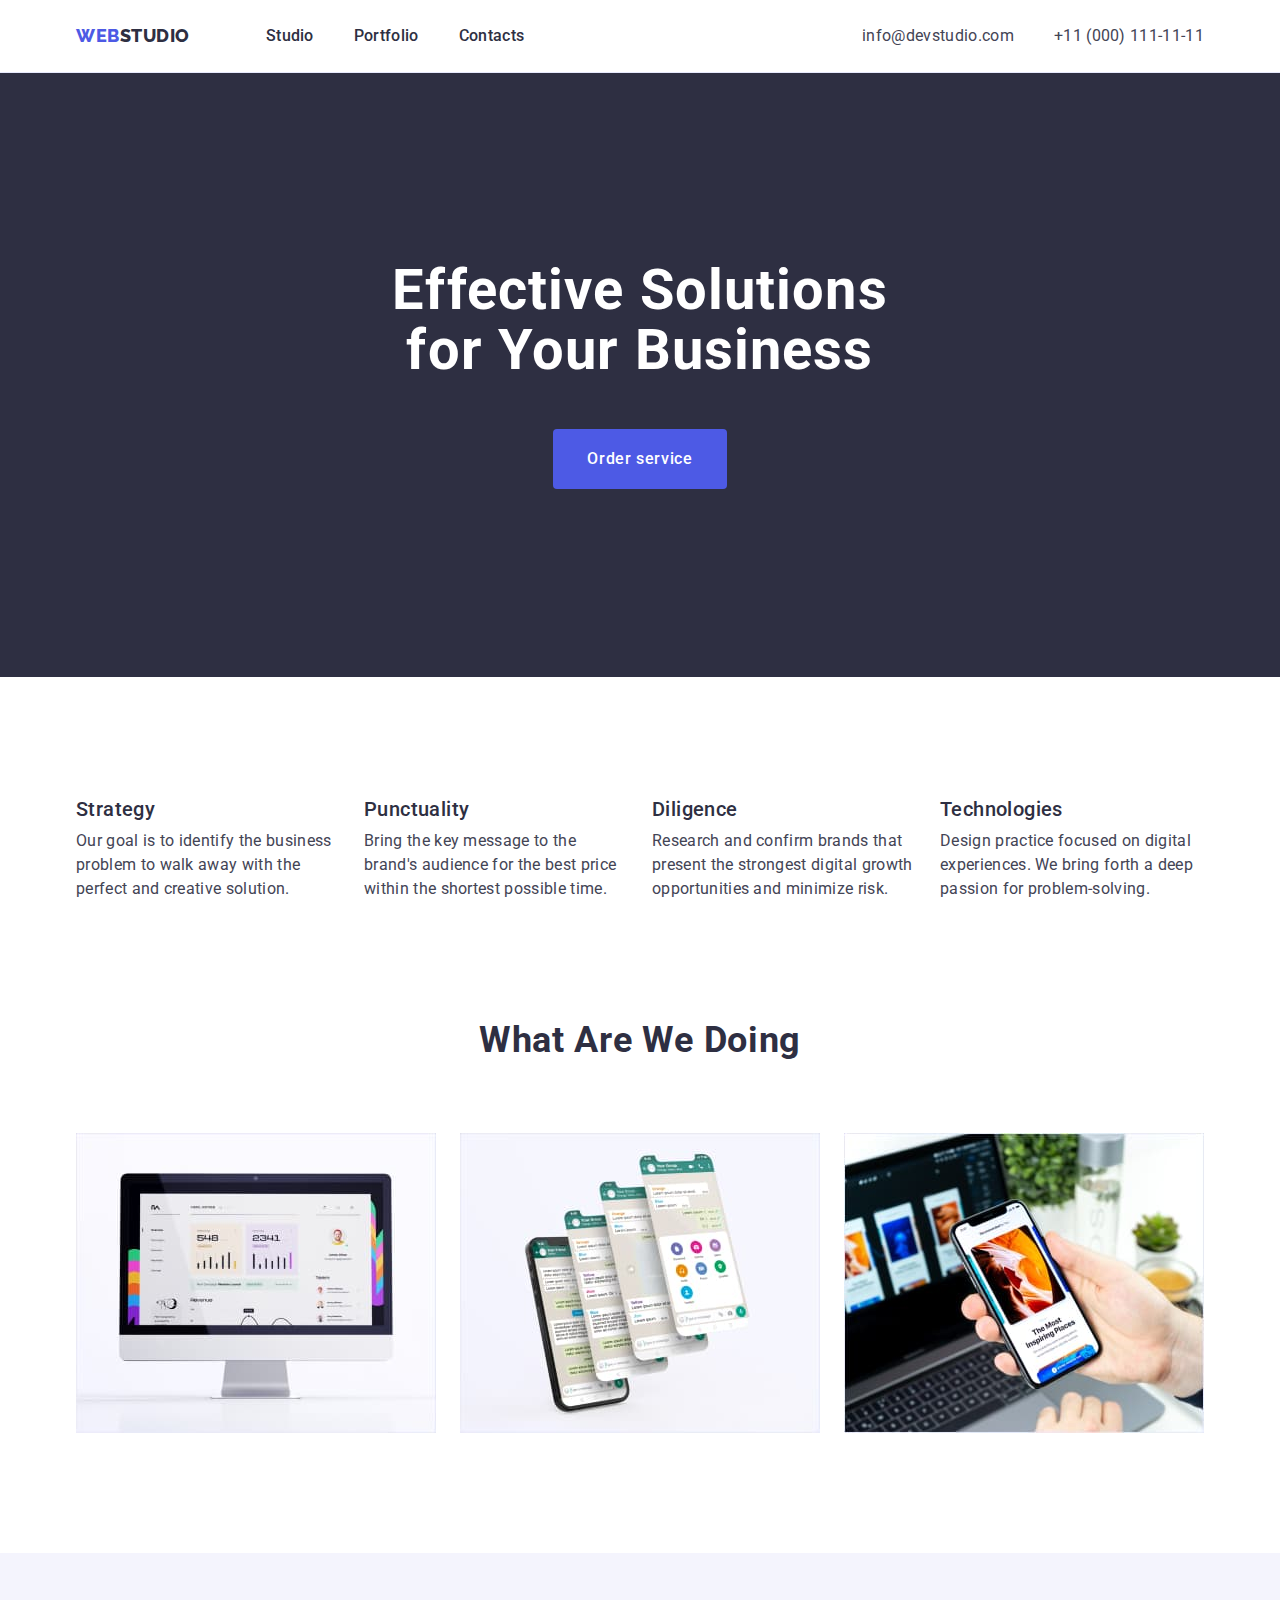
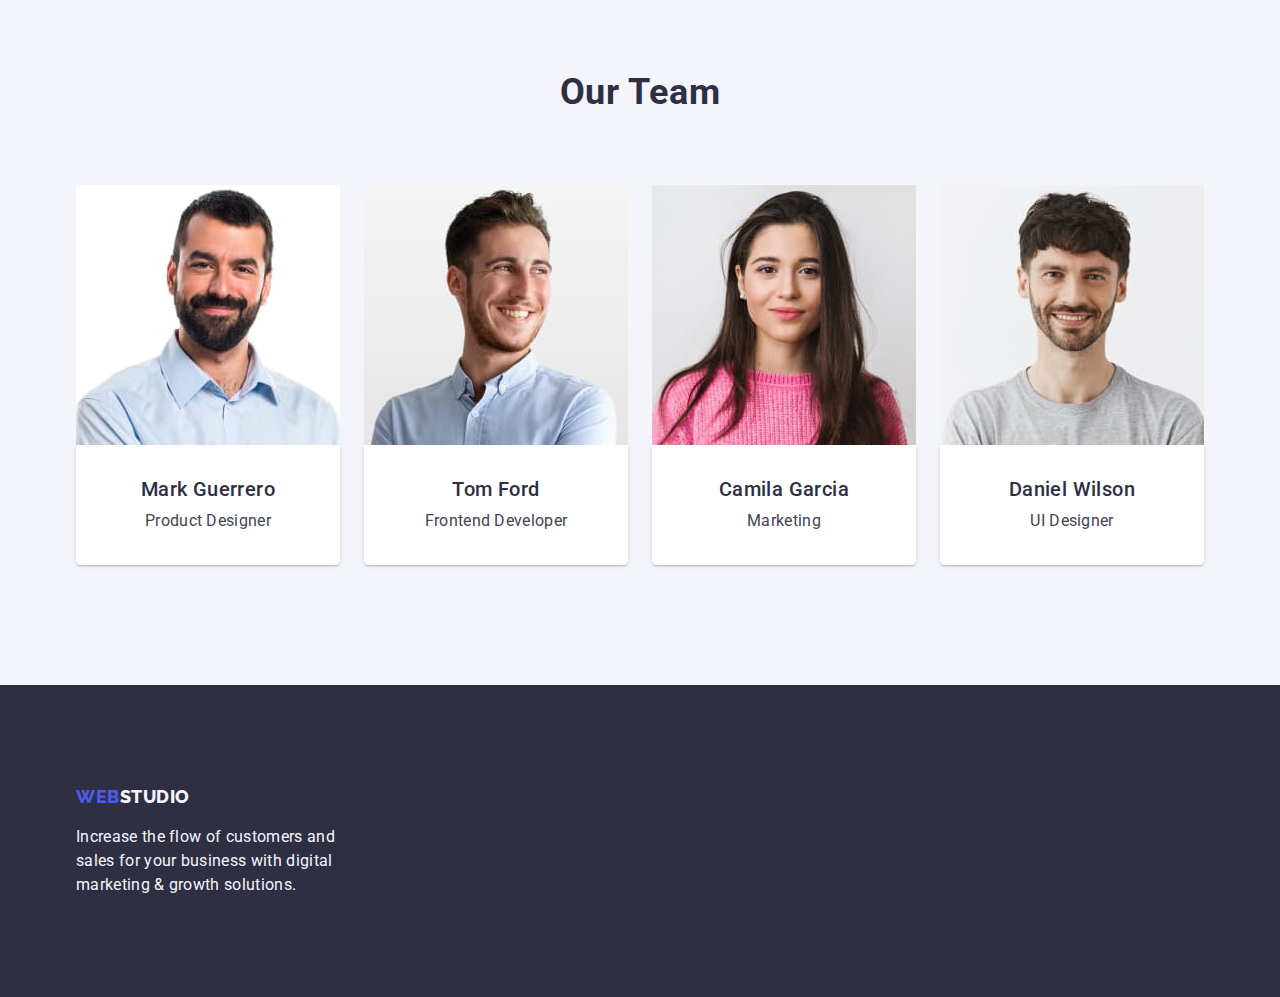
==== commit 585df60d: "autocheck-fix: update normalize link" ====
--- a/index.html
+++ b/index.html
@@ -19,7 +19,7 @@
     <!-- NORMALIZE -->
     <link
       rel="stylesheet"
-      href="node_modules/modern-normalize/modern-normalize.css"
+      href="https://cdnjs.cloudflare.com/ajax/libs/modern-normalize/2.0.0/modern-normalize.min.css"
     />
     <!-- FONTS -->
     <link rel="preconnect" href="https://fonts.googleapis.com" />
--- a/css/styles.css
+++ b/css/styles.css
@@ -33,25 +33,13 @@
   | BASE STYLES START
   |============================
 */
-body {
-  font-family: var(--primary-font);
-  line-height: 1.5;
-  letter-spacing: var(--letter-spacing);
-  color: var(--text-color);
-  background-color: var(--white-color);
-}
-.container {
-  max-width: var(--desktop-width);
-  margin: 0 auto;
-  padding: 0 var(--container-padding);
-}
 /* RESET STYLES */
 *,
 *::before,
 *::after {
   margin: 0;
   padding: 0;
-  outline: 1px solid tomato;
+  /* outline: 1px solid tomato; */
 }
 .list {
   list-style: none;
@@ -67,6 +55,7 @@
   max-width: 100%;
   height: auto;
 }
+/* ------------------------------------------------------------------------------------------------- */
 /*VISUALLY HIDDEN*/
 .visually-hidden {
   position: absolute;
@@ -80,7 +69,22 @@
   clip: rect(0 0 0 0);
   overflow: hidden;
 }
-/* section */
+/* ------------------------------------------------------------------------------------------------- */
+/* BODY */
+body {
+  font-family: var(--primary-font);
+  line-height: 1.5;
+  letter-spacing: var(--letter-spacing);
+  color: var(--text-color);
+  background-color: var(--white-color);
+}
+/* CONTAINER */
+.container {
+  max-width: var(--desktop-width);
+  margin: 0 auto;
+  padding: 0 var(--container-padding);
+}
+/* SECTION */
 section {
   padding: 120px 0;
 }
@@ -101,6 +105,7 @@
 }
 /* h3 */
 .subtitle {
+  margin-bottom: 8px;
   font-size: 20px;
   font-weight: 500;
   line-height: 1.2;
@@ -206,12 +211,16 @@
   color: var(--pressed-state-color);
 }
 
-/* HEADER END*/
-
-/* ------------------------------------------------------------------------------------------------- */
-/* MAIN START */
-/* ------------------------------------------------------------------------------------------------- */
-
+/**
+  |============================
+  | HEADER END
+  |============================
+*/
+/**
+  |============================
+  | MAIN START
+  |============================
+*/
 /* HERO */
 .hero {
   padding: 188px 0;
@@ -236,7 +245,6 @@
 }
 
 /* ------------------------------------------------------------------------------------------------- */
-
 /* FEATURES */
 .features {
   padding-bottom: 60px;
@@ -253,11 +261,7 @@
   );
 }
 
-.features-list-item .subtitle {
-  margin-bottom: 8px;
-}
-/* ------------------------------------------------------------------------------------------------- */
-
+/* ------------------------------------------------------------------------------------------------- */
 /* SERVICES */
 .services {
   padding-top: 60px;
@@ -277,10 +281,7 @@
   );
 }
 /* ------------------------------------------------------------------------------------------------- */
-
 /* TEAM */
-
-/* ------------------------------------------------------------------------------------------------- */
 .team {
   background-color: var(--light-color);
   text-align: center;
@@ -306,16 +307,20 @@
   box-shadow: 0px 2px 1px 0px #2e2f4214, 0px 1px 1px 0px #2e2f4229,
     0px 1px 6px 0px #2e2f4214;
 }
-.team-list-wrapper .subtitle {
-  margin-bottom: 8px;
-}
+
 .team-list-description {
   text-transform: capitalize;
 }
-/* MAIN END */
-/* ------------------------------------------------------------------------------------------------- */
-/* FOOTER START*/
-/* ------------------------------------------------------------------------------------------------- */
+/**
+  |============================
+  | MAIN END
+  |============================
+*/
+/**
+  |============================
+  | FOOTER START
+  |============================
+*/
 .footer {
   padding: 101px 0 100px;
   background-color: var(--dark-color);
@@ -328,14 +333,28 @@
   max-width: 264px;
   color: var(--light-color);
 }
-
-/* FOOTER END */
-
-/* ------------------------------------------------------------------------------------------------- */
-/* PORTFOLIO START*/
-/* ------------------------------------------------------------------------------------------------- */
-
+/**
+  |============================
+  | FOOTER END
+  |============================
+*/
+/**
+  |============================
+  | PORTFOLIO START
+  |============================
+*/
+.portfolio {
+  padding-top: 96px;
+}
 /* FILTERS */
+.filters-list {
+  display: flex;
+  margin-bottom: 72px;
+  justify-content: center;
+}
+.filters-list-item:not(:last-child) {
+  margin-right: 24px;
+}
 .filters-button {
   color: var(--primary-brand-color);
   background-color: var(--light-color);
@@ -344,9 +363,36 @@
 .filters-button:focus {
   color: var(--white-color);
 }
+/* ------------------------------------------------------------------------------------------------- */
 /* PROJECTS */
+.projects-list {
+  display: flex;
+  flex-wrap: wrap;
+  justify-content: space-between;
+}
+.projects-list-item {
+  --interval: 24px;
+  flex-basis: calc(
+    (var(--desktop-width) - 2 * var(--container-padding) - 2 * var(--interval)) /
+      3
+  );
+}
+/* .projects-list-item:not(:nth-child(3n)) {
+  margin-right: 24px;
+} */
+.projects-list-item:not(:nth-child(n + 7)) {
+  margin-bottom: 48px;
+}
 .projects-list-description {
   text-transform: capitalize;
 }
-/* PORTFOLIO END*/
-/* ------------------------------------------------------------------------------------------------- */
+.projects-list-wrapper {
+  padding: 32px 16px;
+  border: 1px solid var(--accent-color);
+  border-top: 0px;
+}
+/**
+  |============================
+  | PORTFOLIO END
+  |============================
+*/
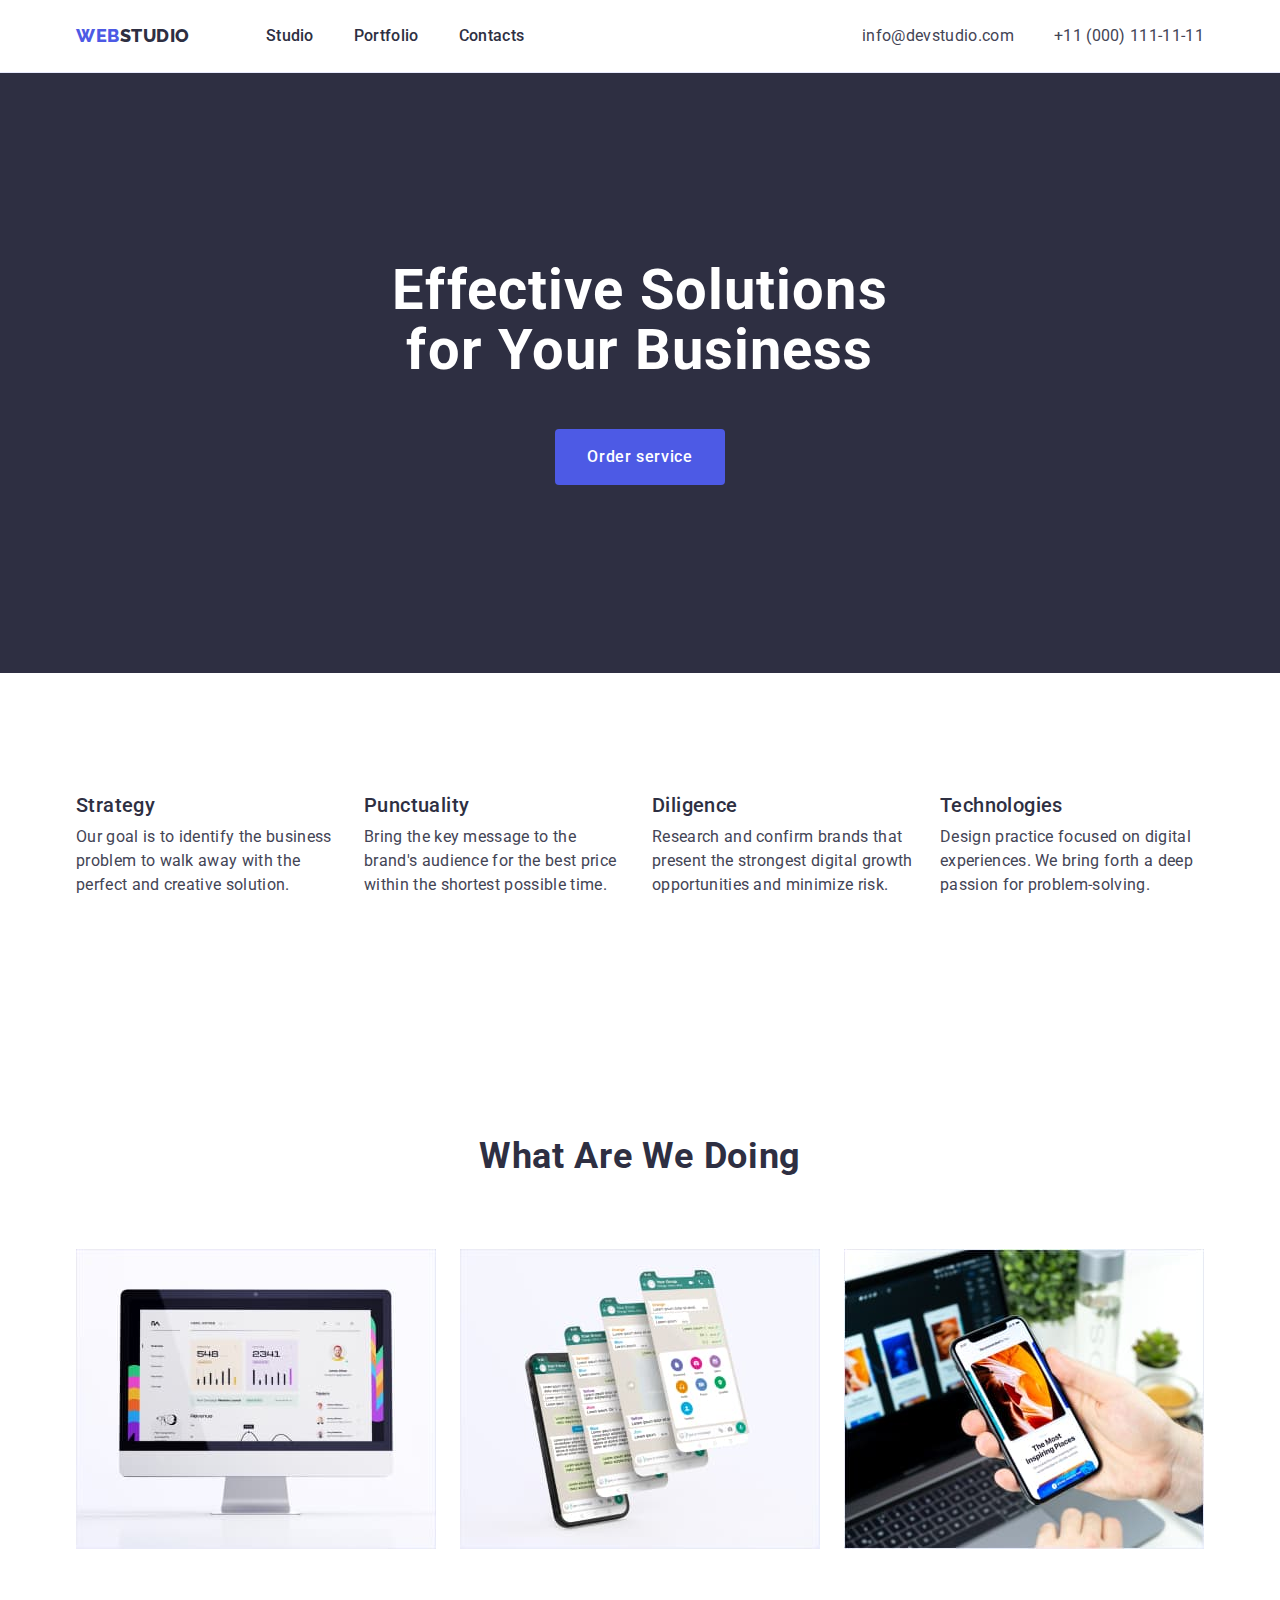
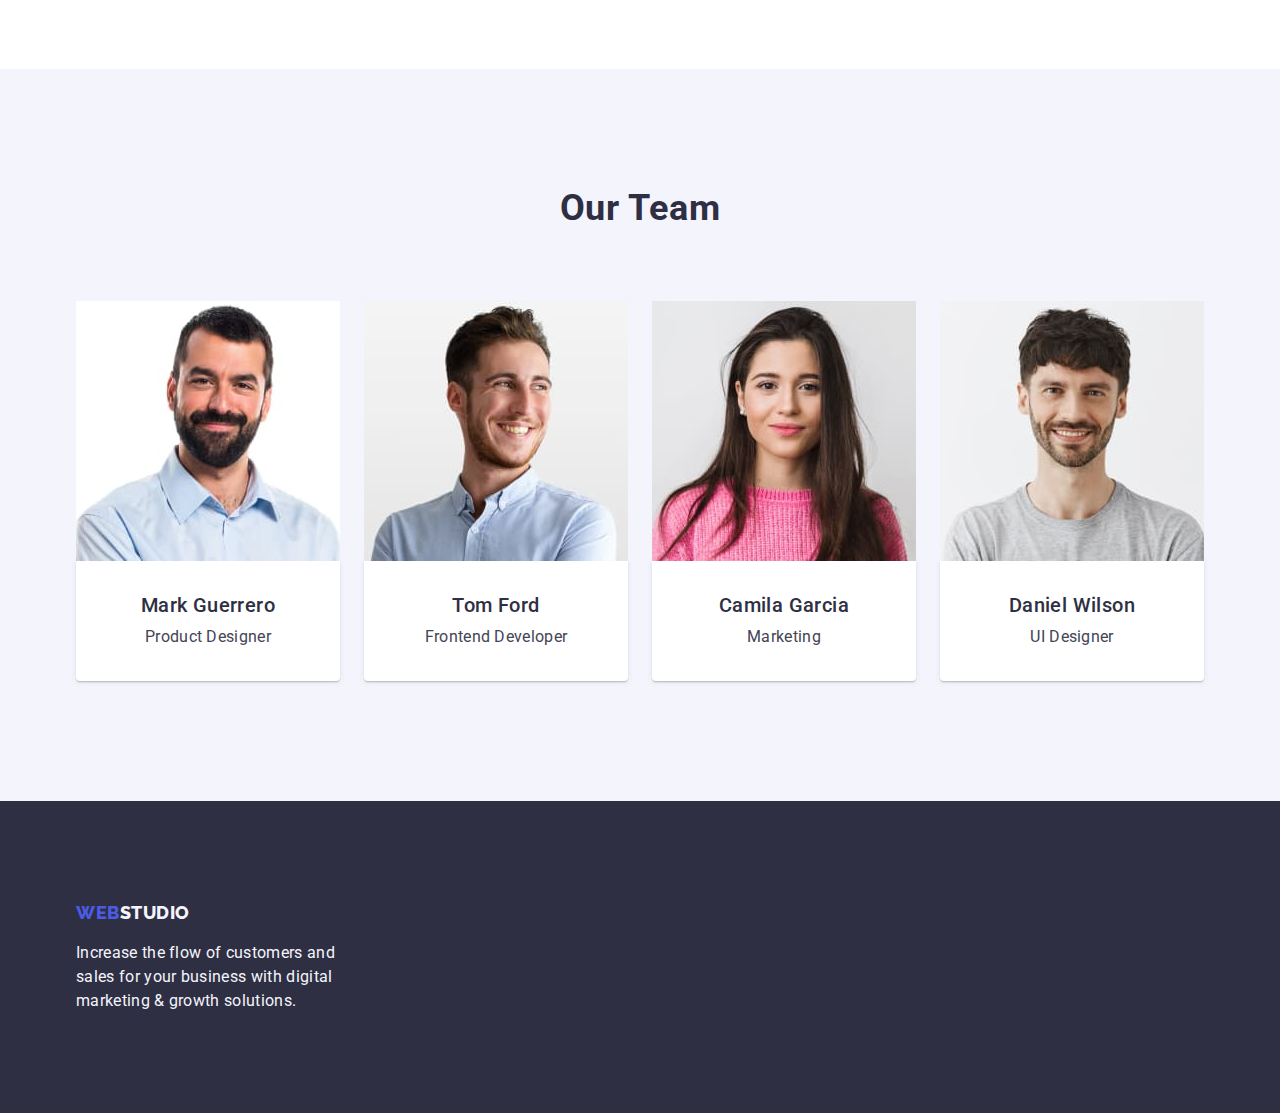
==== commit 62eb2e0f: "autocheck-fix: fix check second var" ====
--- a/index.html
+++ b/index.html
@@ -65,10 +65,9 @@
               </a>
             </li>
             <li class="nav-list-item">
-              <!-- !!! href="" -->
               <a
                 class="nav-list-link link"
-                href="#"
+                href=""
                 aria-label="link to contacts"
                 >Contacts</a
               >
--- a/css/styles.css
+++ b/css/styles.css
@@ -114,6 +114,8 @@
 }
 /* BUTTON */
 .button {
+  display: block;
+  min-width: none;
   padding: 16px 32px;
   font-family: inherit;
   font-size: inherit;
@@ -240,18 +242,21 @@
 }
 
 .hero-button {
+  margin: 0 auto;
+  min-width: 169px;
+  height: 56px;
+  border: none;
   color: var(--white-color);
   background-color: var(--primary-brand-color);
 }
 
 /* ------------------------------------------------------------------------------------------------- */
 /* FEATURES */
-.features {
-  padding-bottom: 60px;
-}
+
 .features-list {
   display: flex;
-  justify-content: space-between;
+  gap: 24px;
+  /* justify-content: space-between; */
 }
 .features-list-item {
   --interval: 24px;
@@ -260,18 +265,17 @@
       4
   );
 }
+/* .features-list-item */
 
 /* ------------------------------------------------------------------------------------------------- */
 /* SERVICES */
-.services {
-  padding-top: 60px;
-}
+
 .services .title {
   margin-bottom: 72px;
 }
 .services-list {
   display: flex;
-  justify-content: space-between;
+  gap: 24px;
 }
 .services-list-item {
   --interval: 24px;
@@ -291,7 +295,7 @@
 }
 .team-list {
   display: flex;
-  justify-content: space-between;
+  gap: 24px;
 }
 .team-list-item {
   --interval: 24px;
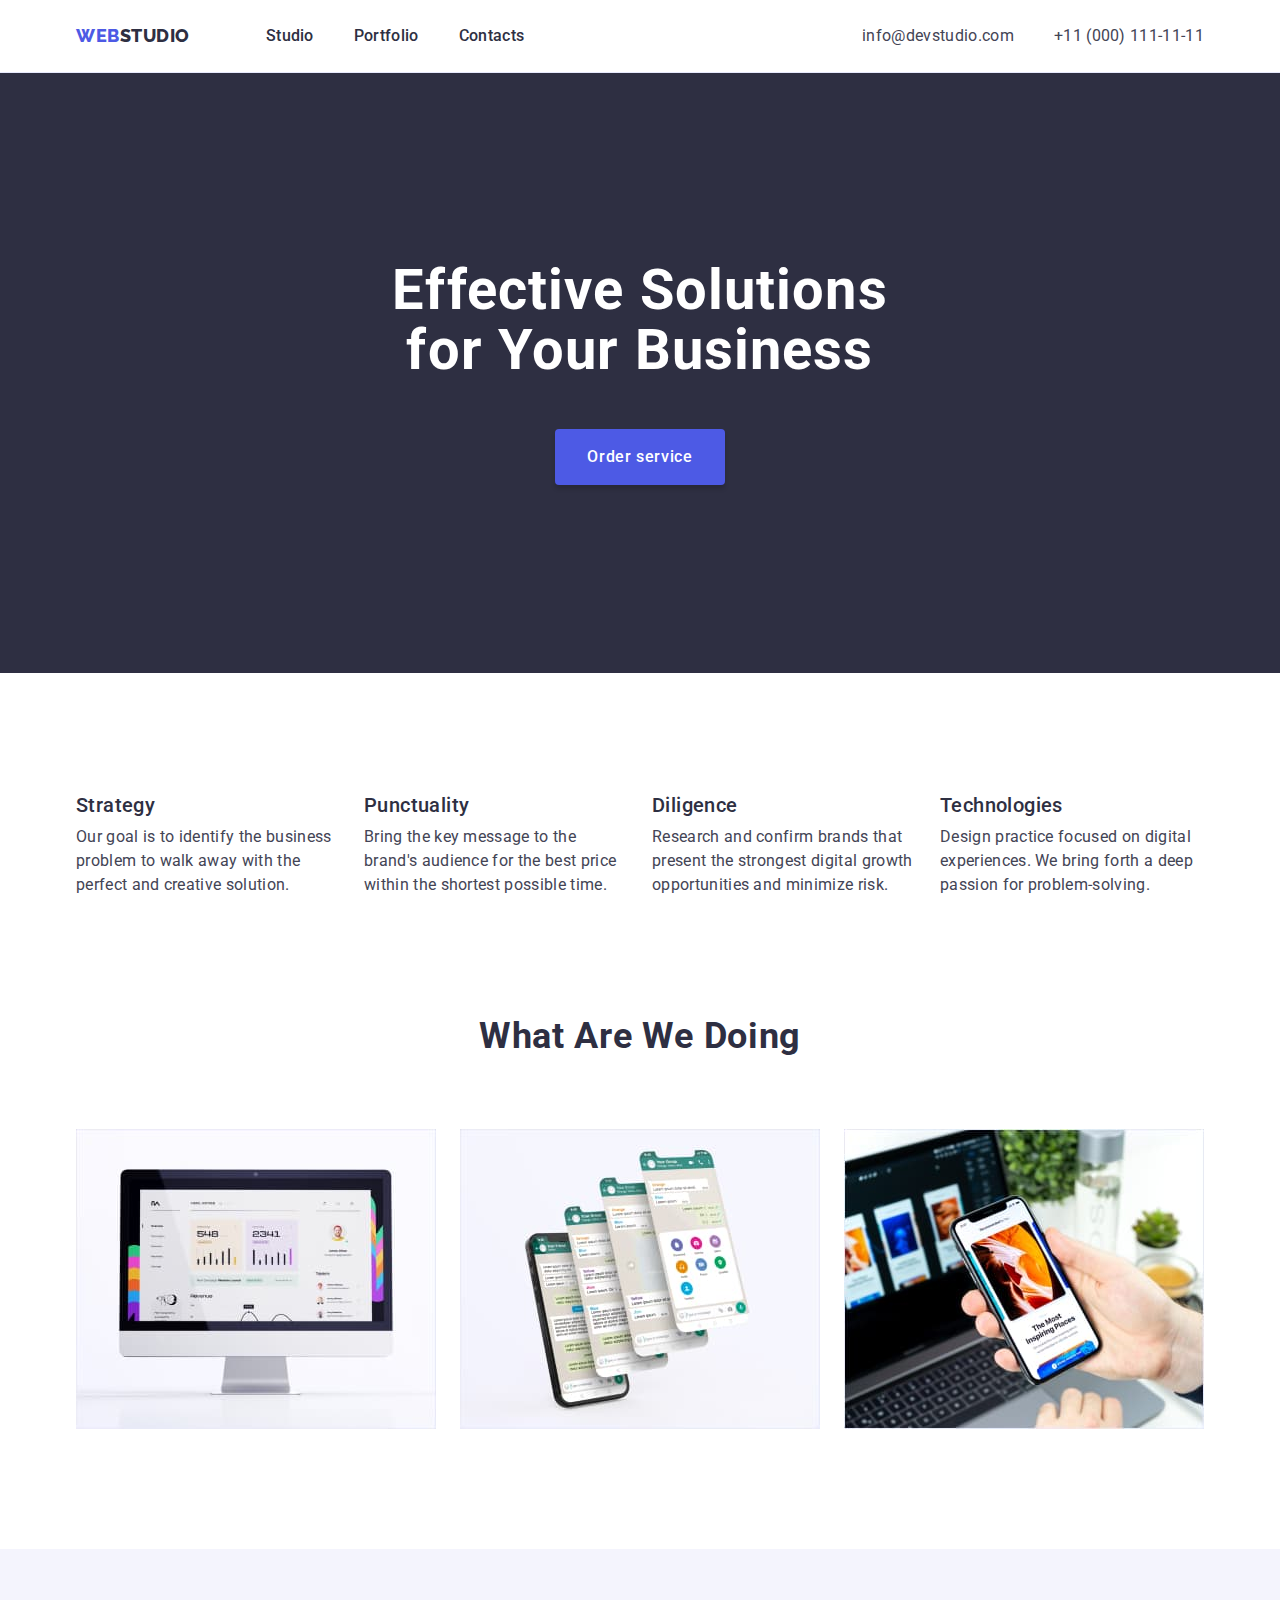
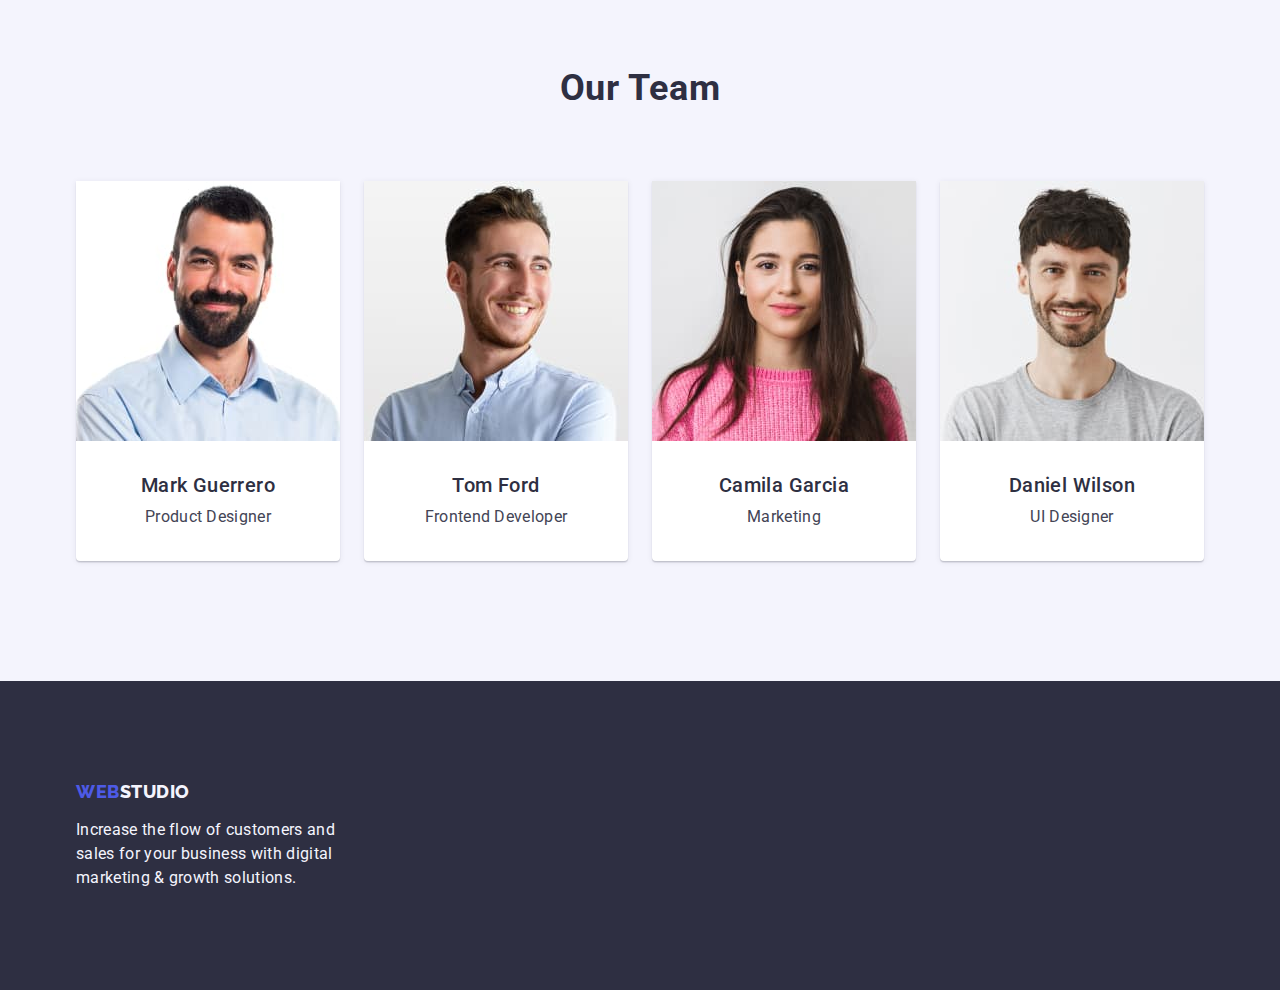
==== commit e1d3613d: "fix: remove duplicate styles" ====
--- a/index.html
+++ b/index.html
@@ -37,15 +37,15 @@
   <body>
     <!-- HEADER START -->
     <header class="header">
-      <div class="container">
+      <div class="container centered">
         <!-- NAVIGATION -->
-        <nav class="site-nav">
+        <nav class="site-nav centered">
           <!-- SITE LOGO -->
           <a class="site-logo link" href="./index.html" aria-label="site-logo">
             Web<span class="site-logo--light">Studio</span>
           </a>
           <!-- Link list -->
-          <ul class="nav-list list">
+          <ul class="nav-list centered list">
             <li class="nav-list-item">
               <a
                 class="nav-list-link link"
@@ -76,7 +76,7 @@
         </nav>
         <!-- CONTACTS -->
         <address class="contacts">
-          <ul class="contacts-list list">
+          <ul class="contacts-list centered list">
             <li class="contacts-list-item">
               <a
                 class="contacts-list-link link"
--- a/css/styles.css
+++ b/css/styles.css
@@ -27,6 +27,8 @@
   /* size */
   --desktop-width: 1158px;
   --container-padding: 15px;
+  /* list-gap */
+  --list-gap: 24px;
 }
 /**
   |============================
@@ -95,7 +97,7 @@
   text-transform: capitalize;
 }
 
-/* h2 */
+/* h2-index */
 .title {
   font-size: 36px;
   line-height: 1.11;
@@ -103,7 +105,8 @@
   letter-spacing: var(--letter-spacing);
   text-align: center;
 }
-/* h3 */
+/* h3-index
+   h2-portfolio */
 .subtitle {
   margin-bottom: 8px;
   font-size: 20px;
@@ -115,23 +118,26 @@
 /* BUTTON */
 .button {
   display: block;
-  min-width: none;
   padding: 16px 32px;
   font-family: inherit;
   font-size: inherit;
   font-weight: 500;
   line-height: 1.5;
   letter-spacing: 0.04em;
-  border-color: transparent;
+  border: 0px solid transparent;
   border-radius: 4px;
-  text-align: center;
   cursor: pointer;
 }
 .button:hover,
 .button:focus {
   background-color: var(--pressed-state-color);
 }
-
+/* CENTERED */
+.centered {
+  display: flex;
+  justify-content: center;
+  align-items: center;
+}
 /**
   |============================
   | BASE STYLES END
@@ -144,14 +150,6 @@
 */
 .header {
   border-bottom: 1px solid var(--accent-color);
-}
-.header > .container,
-.site-nav,
-.nav-list,
-.contacts-list {
-  display: flex;
-  justify-content: center;
-  align-items: center;
 }
 
 /* NAVIGATION */
@@ -163,6 +161,7 @@
 }
 /* SITE LOGO */
 .site-logo {
+  display: inline-block;
   font-family: var(--logo-font);
   font-size: 18px;
   font-weight: 800;
@@ -242,12 +241,12 @@
 }
 
 .hero-button {
-  margin: 0 auto;
+  margin: auto;
   min-width: 169px;
-  height: 56px;
-  border: none;
+  min-height: 56px;
   color: var(--white-color);
   background-color: var(--primary-brand-color);
+  box-shadow: 0px 4px 4px 0px rgba(0, 0, 0, 0.15);
 }
 
 /* ------------------------------------------------------------------------------------------------- */
@@ -256,12 +255,10 @@
 .features-list {
   display: flex;
   gap: 24px;
-  /* justify-content: space-between; */
 }
 .features-list-item {
-  --interval: 24px;
   flex-basis: calc(
-    (var(--desktop-width) - 2 * var(--container-padding) - 3 * var(--interval)) /
+    (var(--desktop-width) - 2 * var(--container-padding) - 3 * var(--list-gap)) /
       4
   );
 }
@@ -269,6 +266,9 @@
 
 /* ------------------------------------------------------------------------------------------------- */
 /* SERVICES */
+.services {
+  padding-top: 0;
+}
 
 .services .title {
   margin-bottom: 72px;
@@ -278,9 +278,8 @@
   gap: 24px;
 }
 .services-list-item {
-  --interval: 24px;
   flex-basis: calc(
-    (var(--desktop-width) - 2 * var(--container-padding) - 2 * var(--interval)) /
+    (var(--desktop-width) - 2 * var(--container-padding) - 2 * var(--list-gap)) /
       3
   );
 }
@@ -298,19 +297,18 @@
   gap: 24px;
 }
 .team-list-item {
-  --interval: 24px;
   flex-basis: calc(
-    (var(--desktop-width) - 2 * var(--container-padding) - 3 * var(--interval)) /
+    (var(--desktop-width) - 2 * var(--container-padding) - 3 * var(--list-gap)) /
       4
   );
   background-color: var(--white-color);
-}
-.team-list-wrapper {
-  padding: 32px 0;
   border-radius: 0px 0px 4px 4px;
   box-shadow: 0px 2px 1px 0px #2e2f4214, 0px 1px 1px 0px #2e2f4229,
     0px 1px 6px 0px #2e2f4214;
 }
+.team-list-wrapper {
+  padding: 32px 0;
+}
 
 .team-list-description {
   text-transform: capitalize;
@@ -326,11 +324,11 @@
   |============================
 */
 .footer {
-  padding: 101px 0 100px;
+  padding: 100px 0;
   background-color: var(--dark-color);
 }
 .footer .site-logo {
-  margin-bottom: 18px;
+  margin-bottom: 16px;
 }
 
 .footer-description {
@@ -353,40 +351,42 @@
 /* FILTERS */
 .filters-list {
   display: flex;
+  justify-content: center;
   margin-bottom: 72px;
-  justify-content: center;
 }
 .filters-list-item:not(:last-child) {
   margin-right: 24px;
 }
 .filters-button {
+  padding: 11px 23px;
+  min-width: 69px;
+  min-height: 48px;
   color: var(--primary-brand-color);
   background-color: var(--light-color);
+  border: 1px solid var(--accent-color);
 }
 .filters-button:hover,
 .filters-button:focus {
   color: var(--white-color);
+  border-color: transparent;
+  box-shadow: 0px 2px 2px 0px rgba(0, 0, 0, 0.12),
+    0px 2px 1px 0px rgba(0, 0, 0, 0.08), 0px 3px 1px 0px rgba(0, 0, 0, 0.1);
 }
 /* ------------------------------------------------------------------------------------------------- */
 /* PROJECTS */
 .projects-list {
   display: flex;
   flex-wrap: wrap;
-  justify-content: space-between;
+  gap: calc(var(--list-gap) * 2);
+  column-gap: var(--list-gap);
 }
 .projects-list-item {
-  --interval: 24px;
   flex-basis: calc(
-    (var(--desktop-width) - 2 * var(--container-padding) - 2 * var(--interval)) /
+    (var(--desktop-width) - 2 * var(--container-padding) - 2 * var(--list-gap)) /
       3
   );
 }
-/* .projects-list-item:not(:nth-child(3n)) {
-  margin-right: 24px;
-} */
-.projects-list-item:not(:nth-child(n + 7)) {
-  margin-bottom: 48px;
-}
+
 .projects-list-description {
   text-transform: capitalize;
 }
